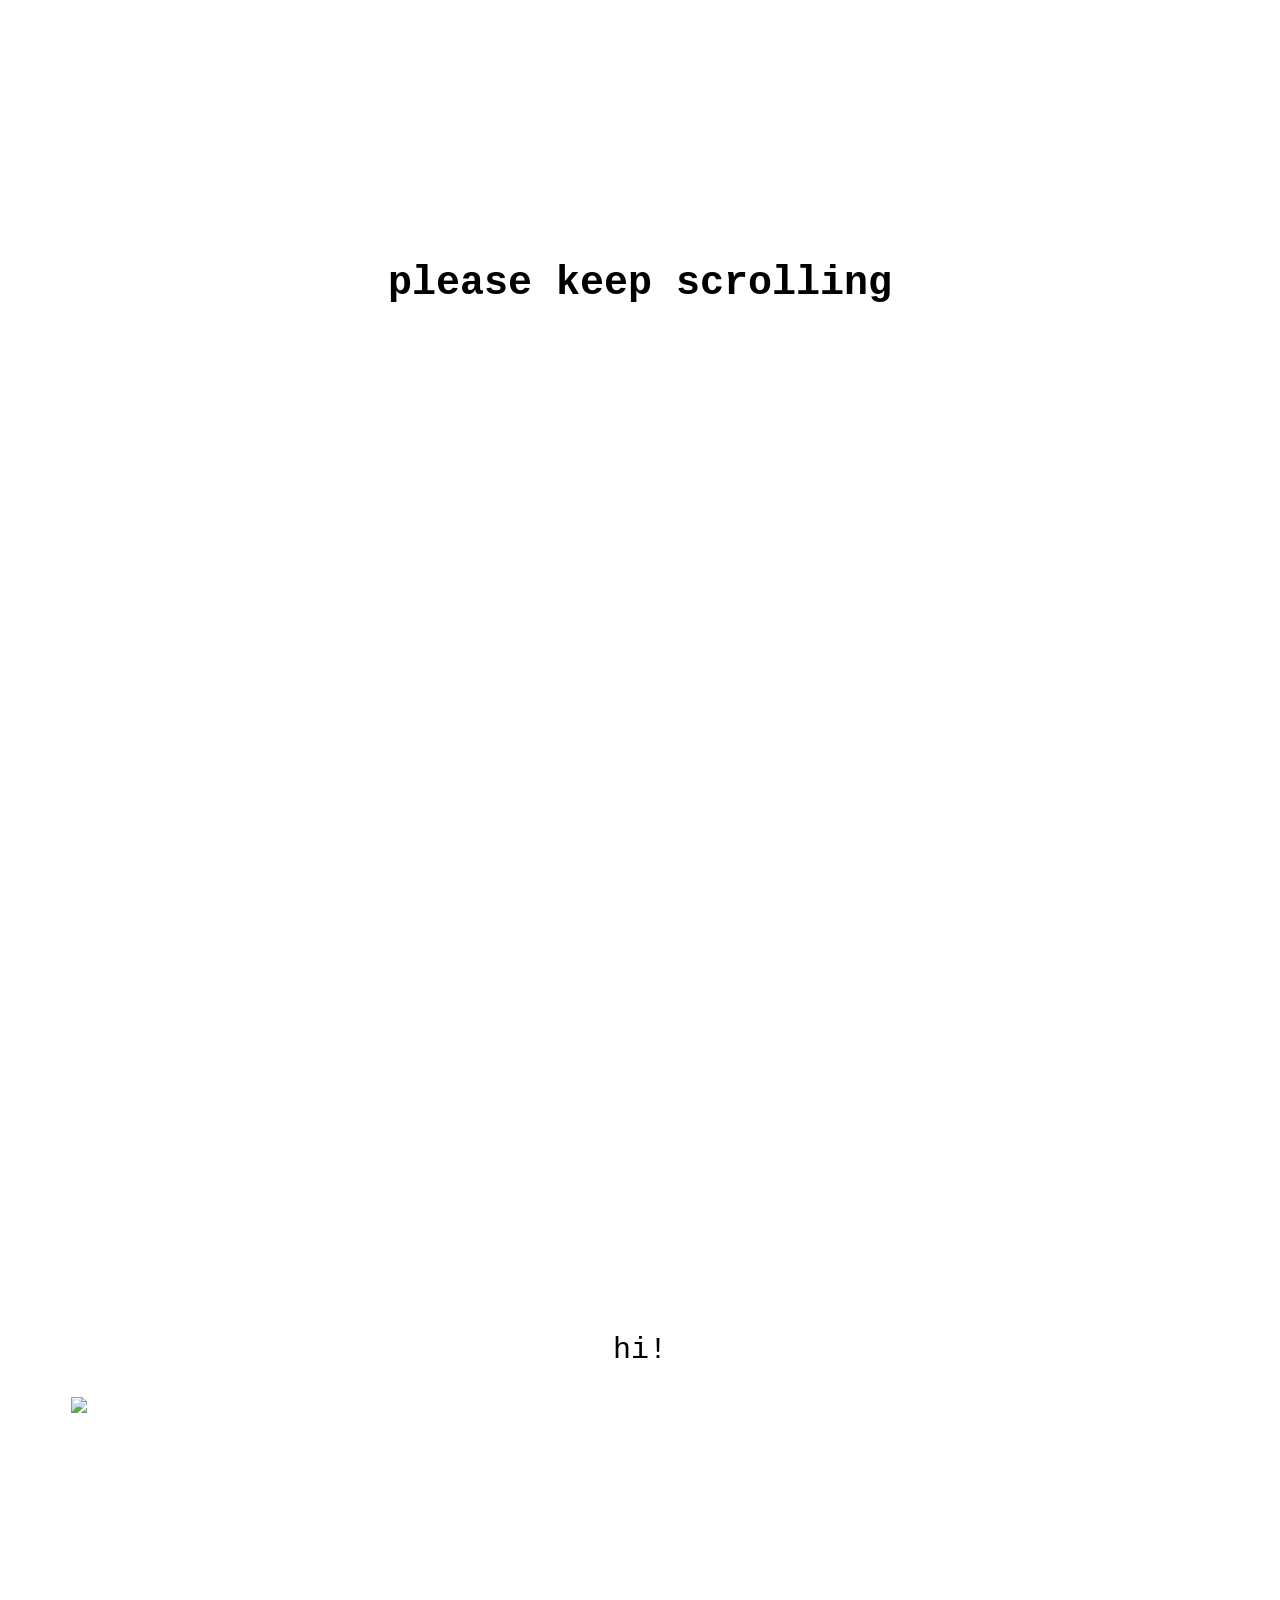
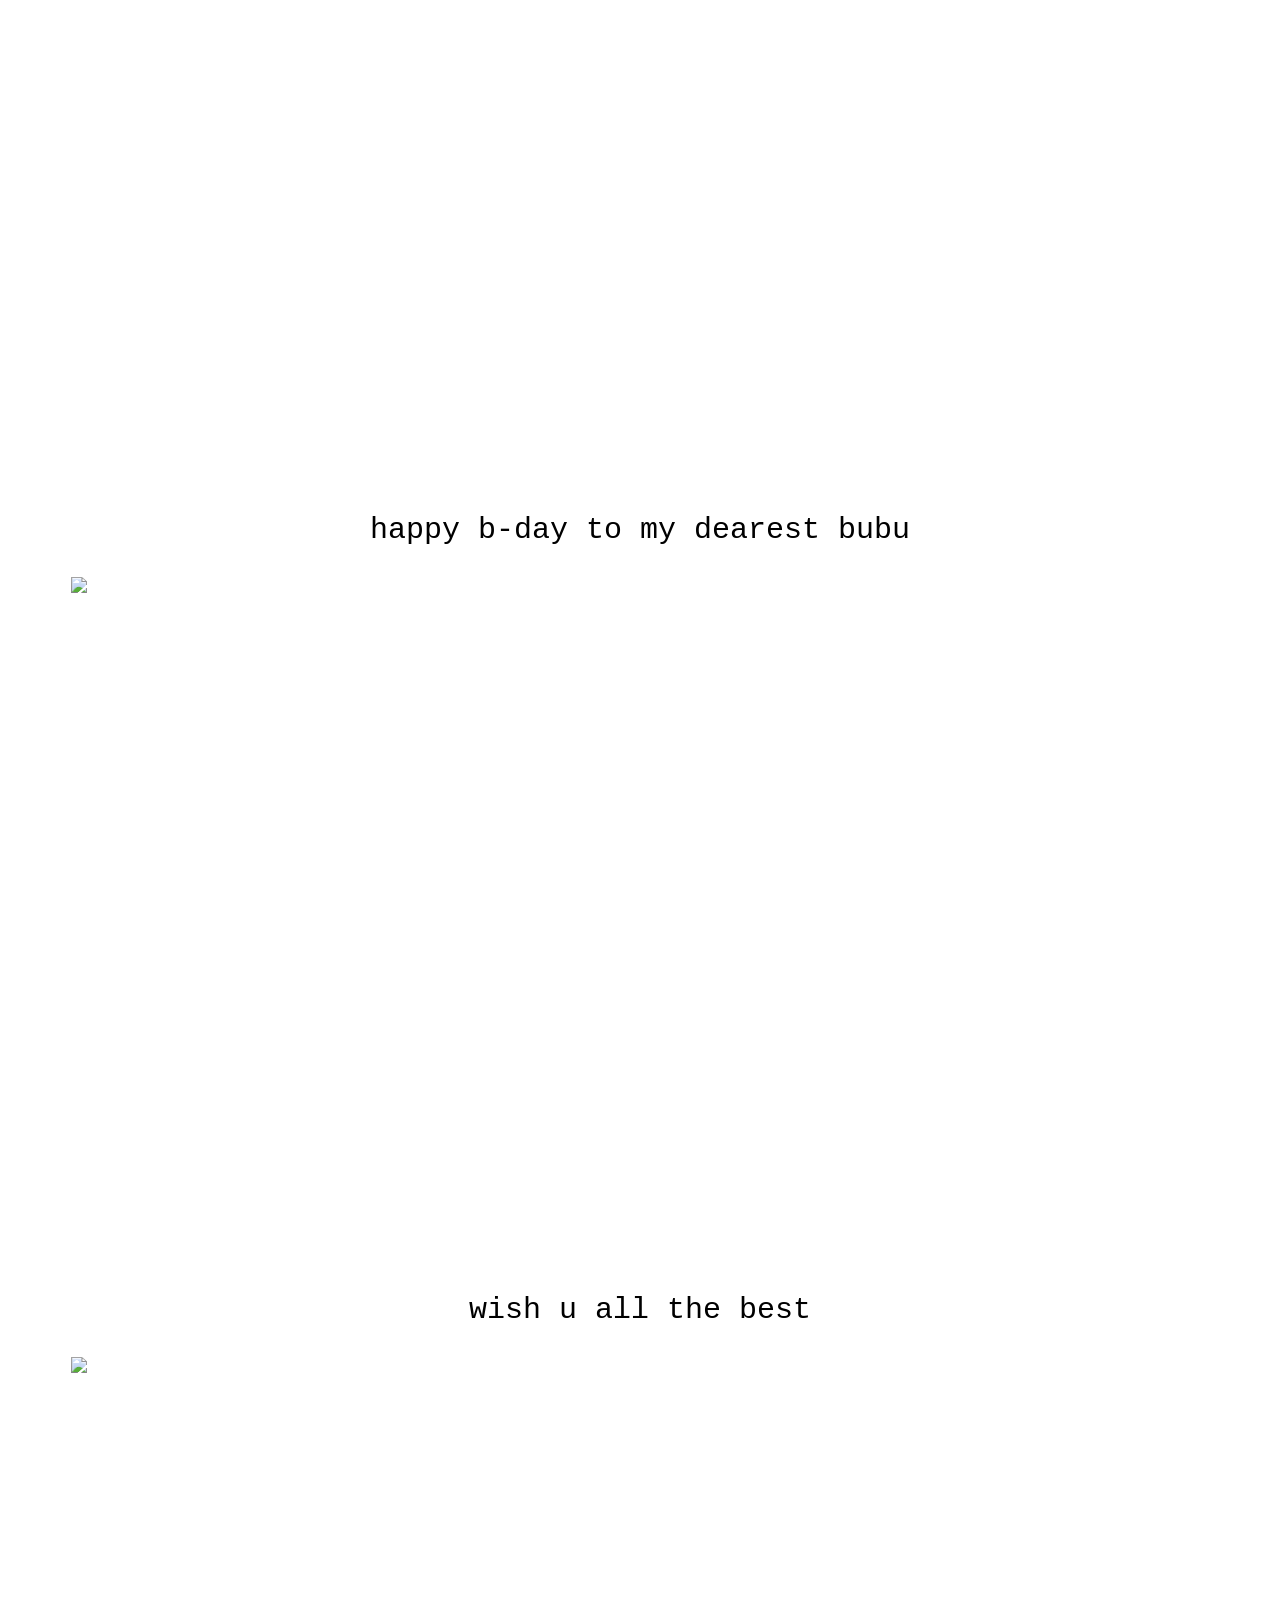
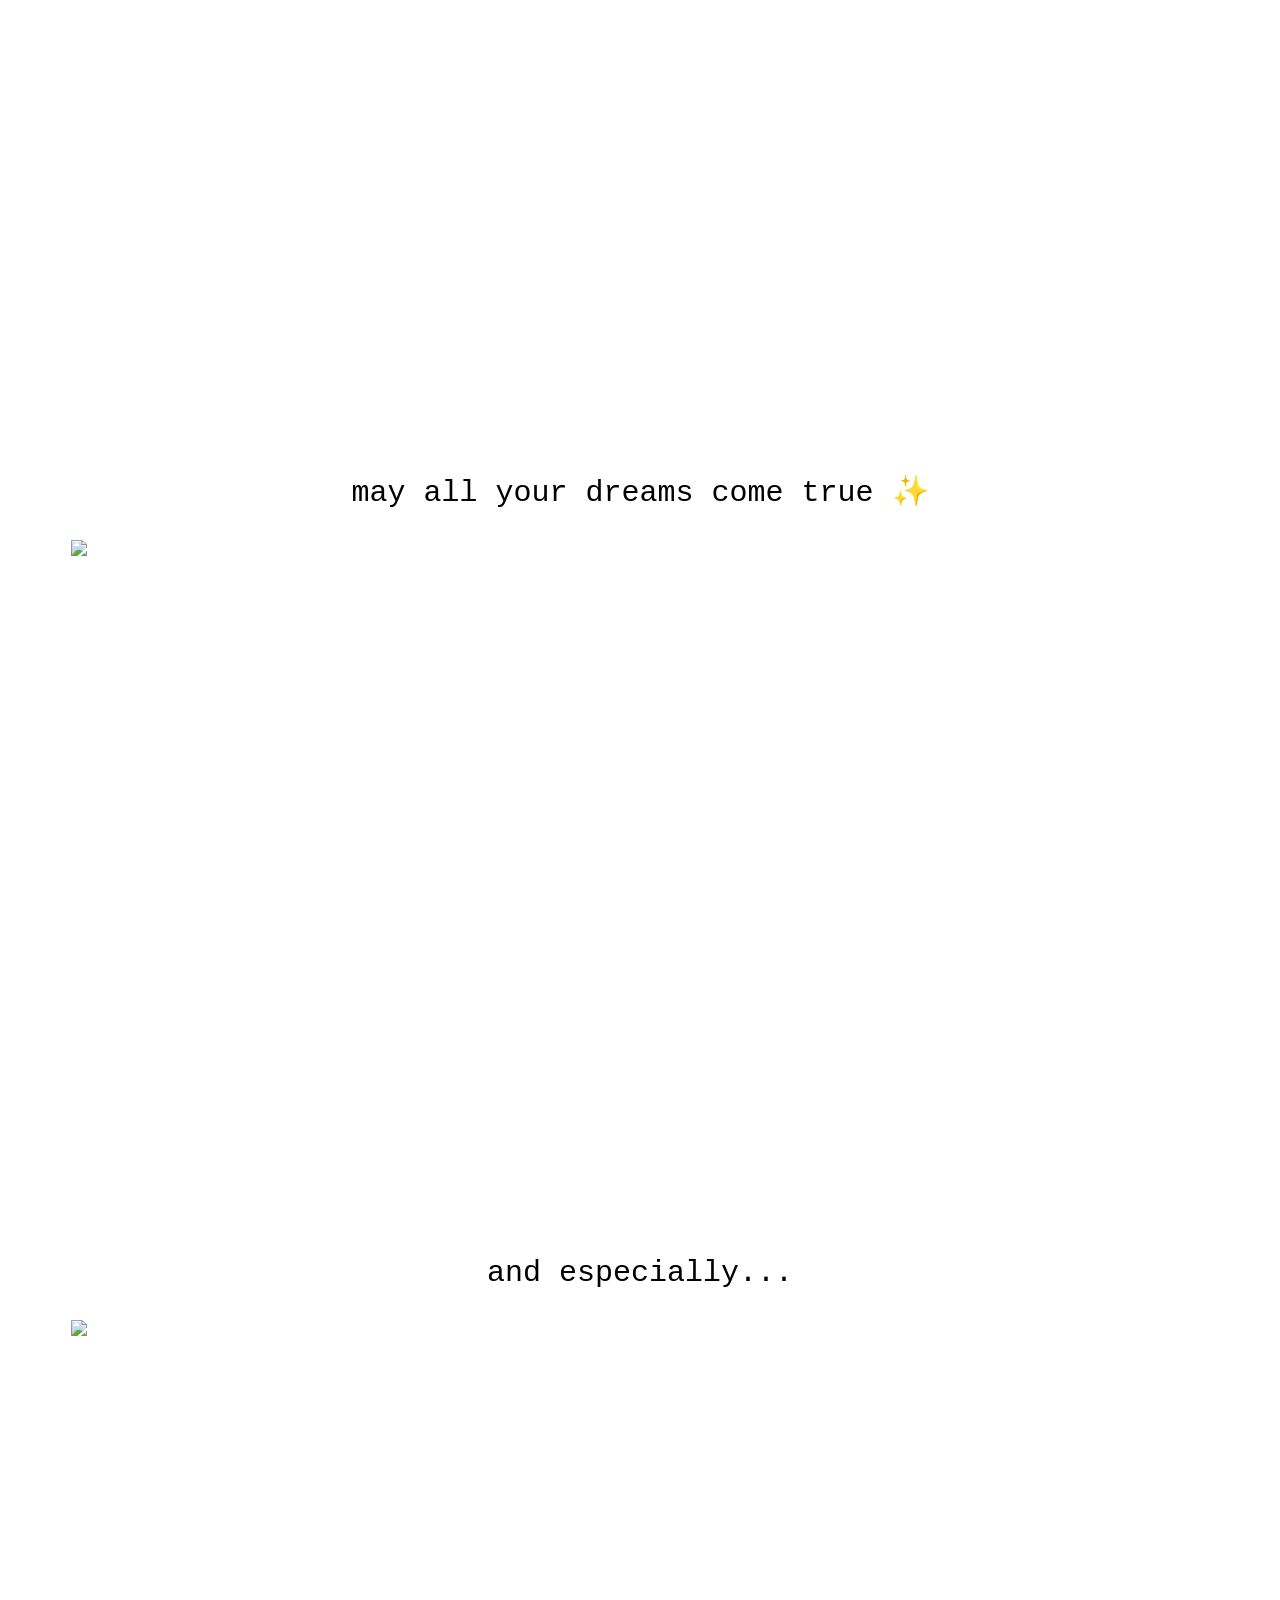
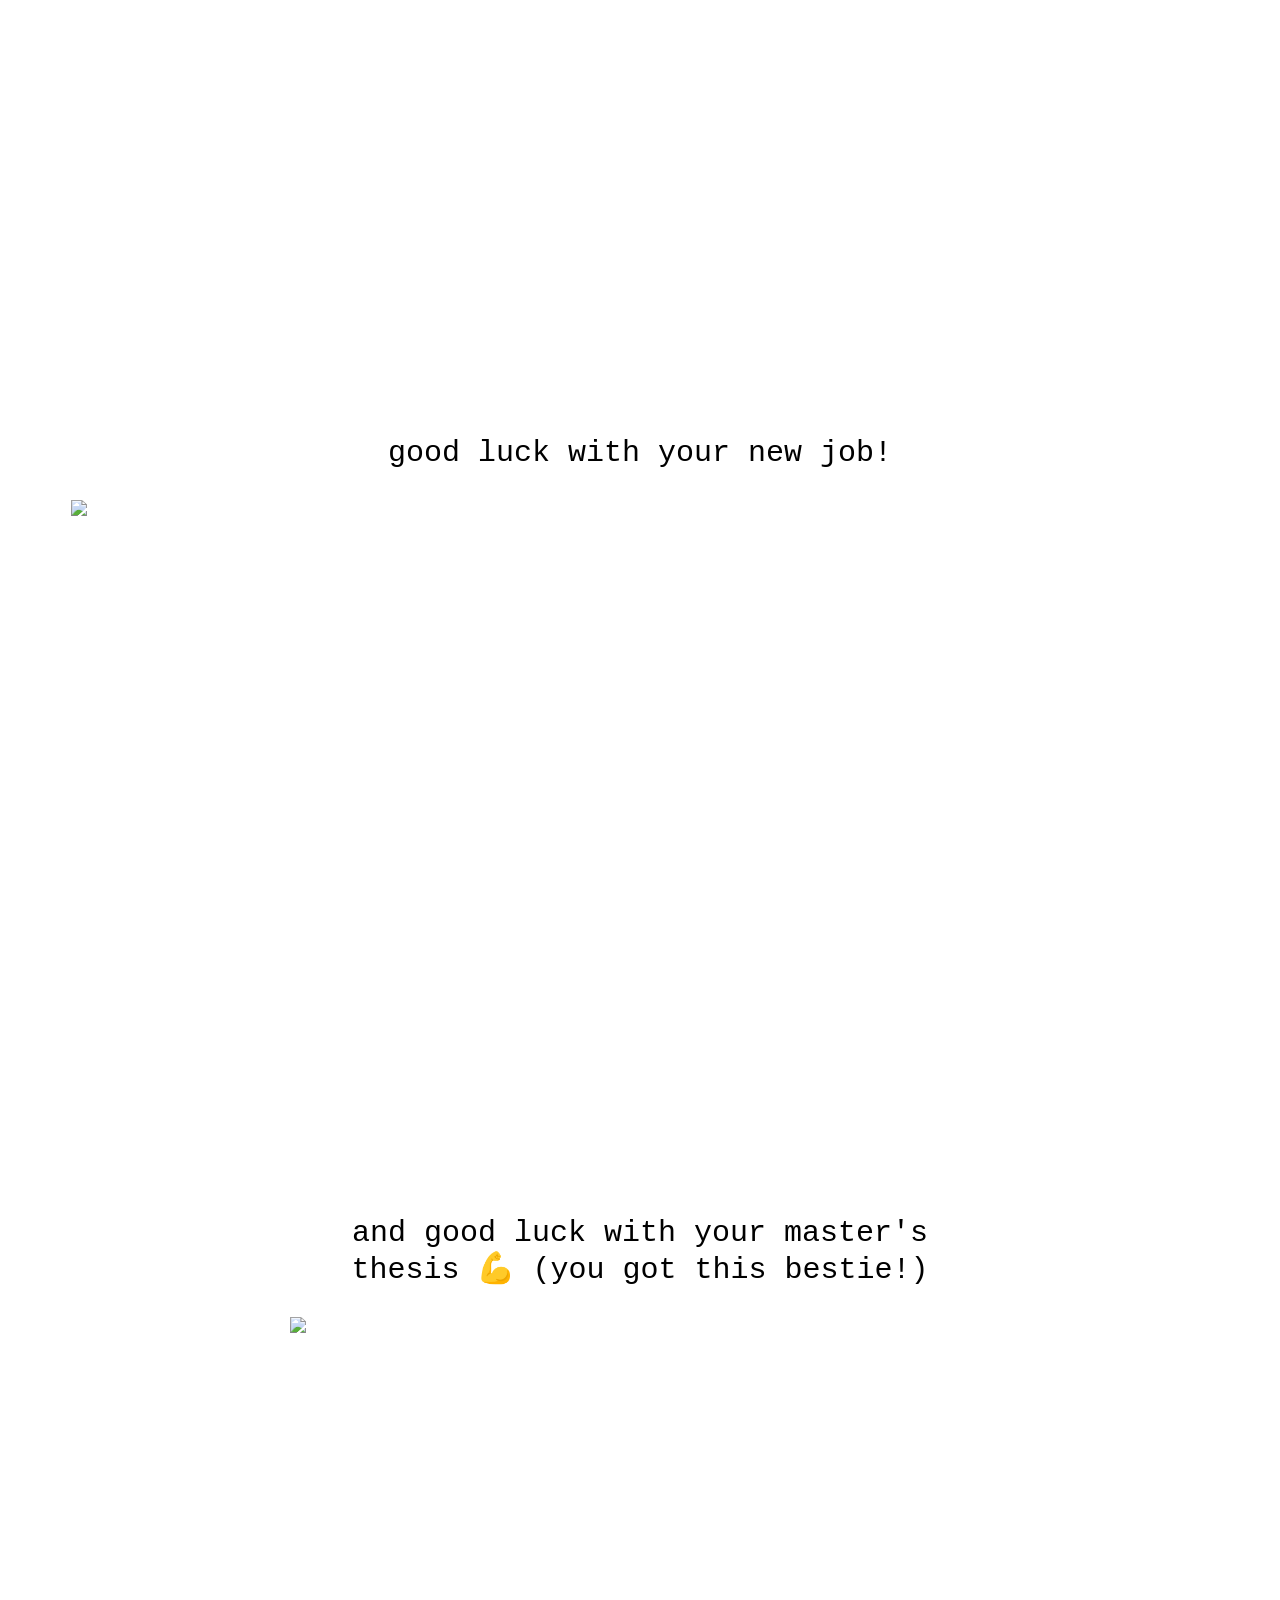
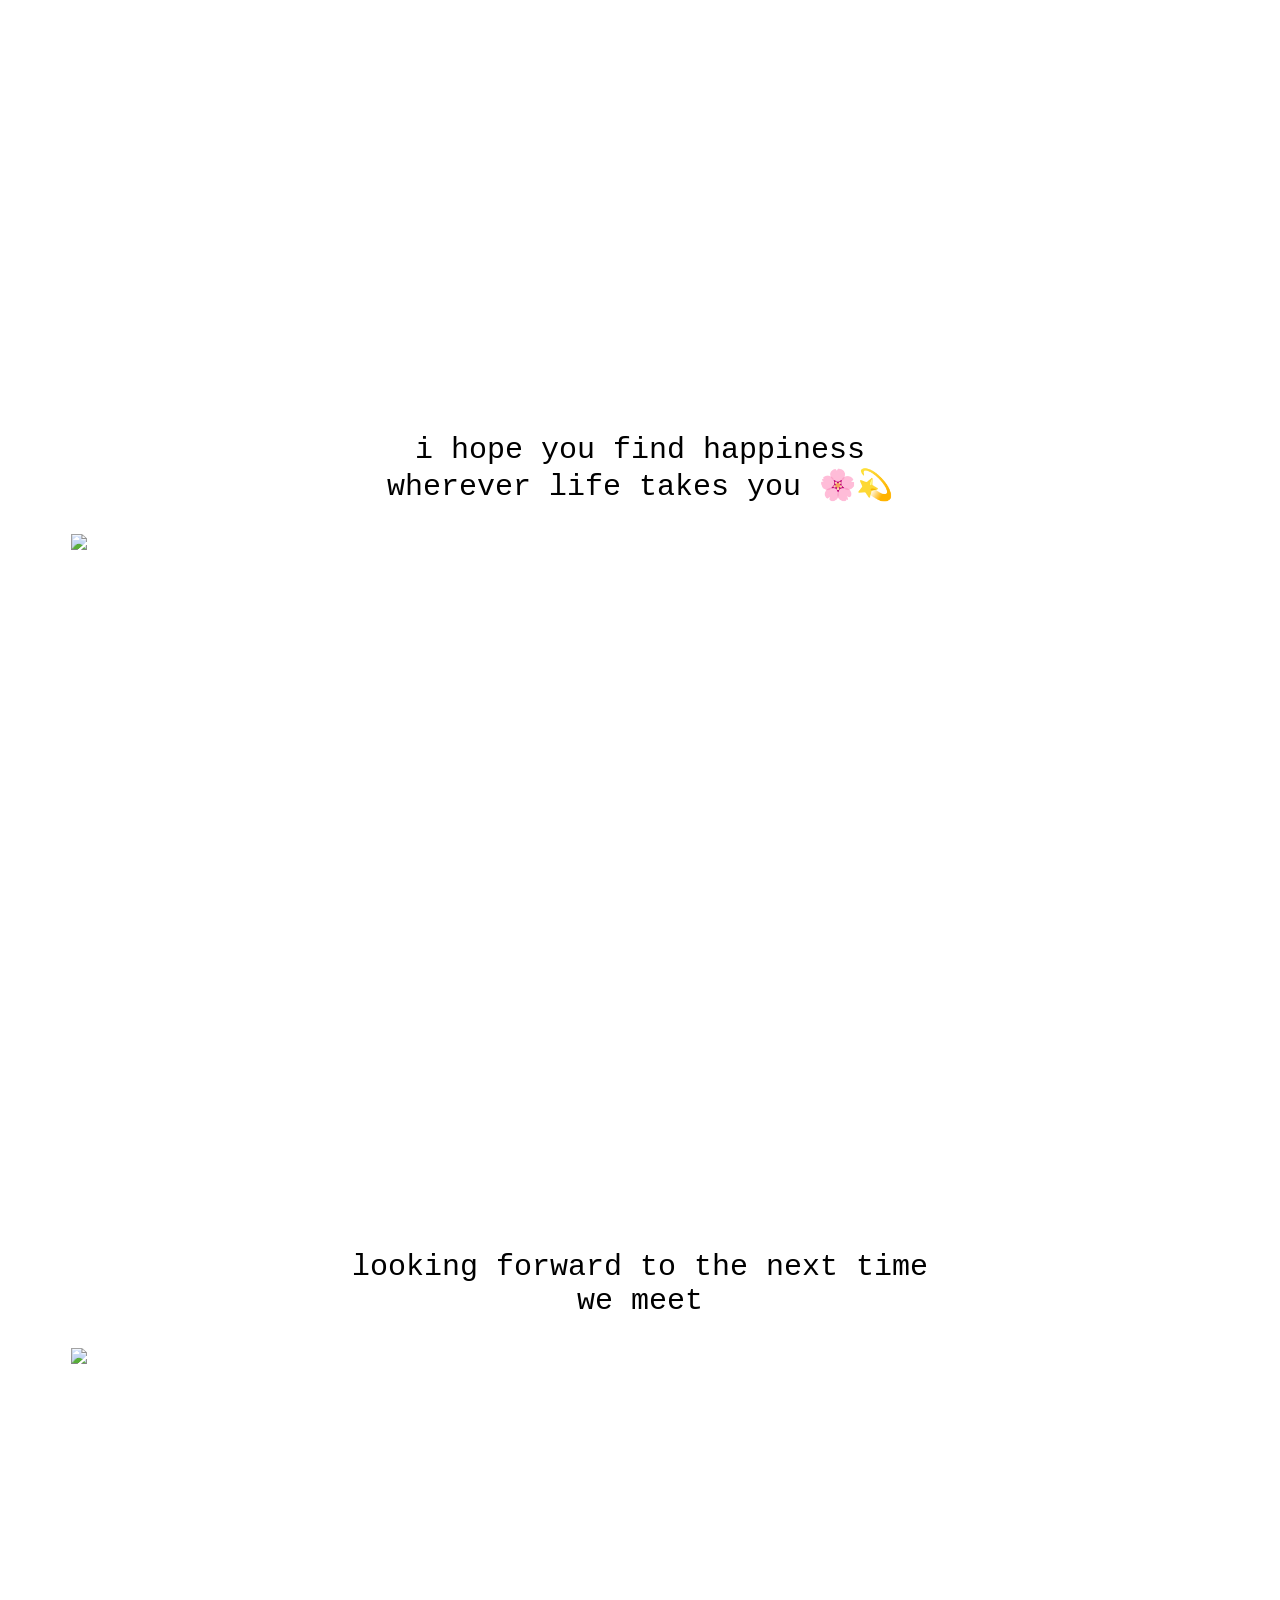
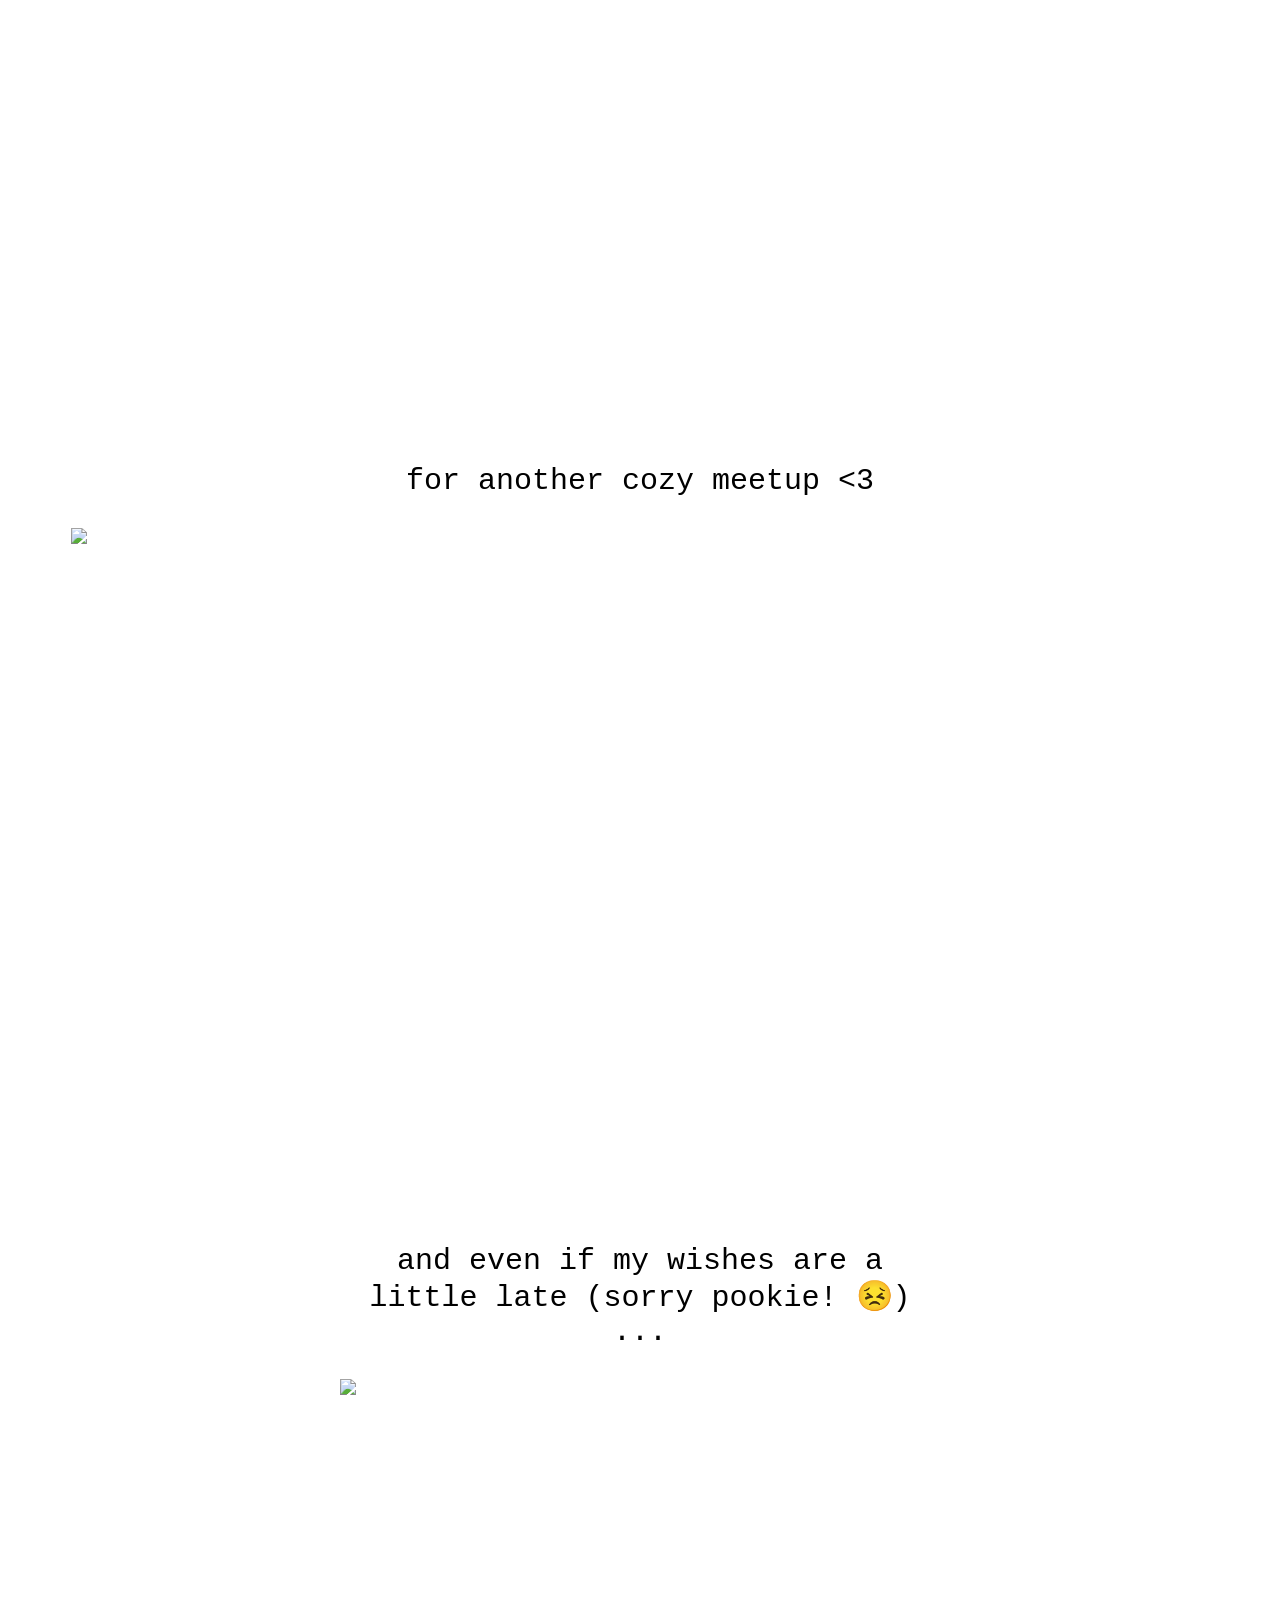
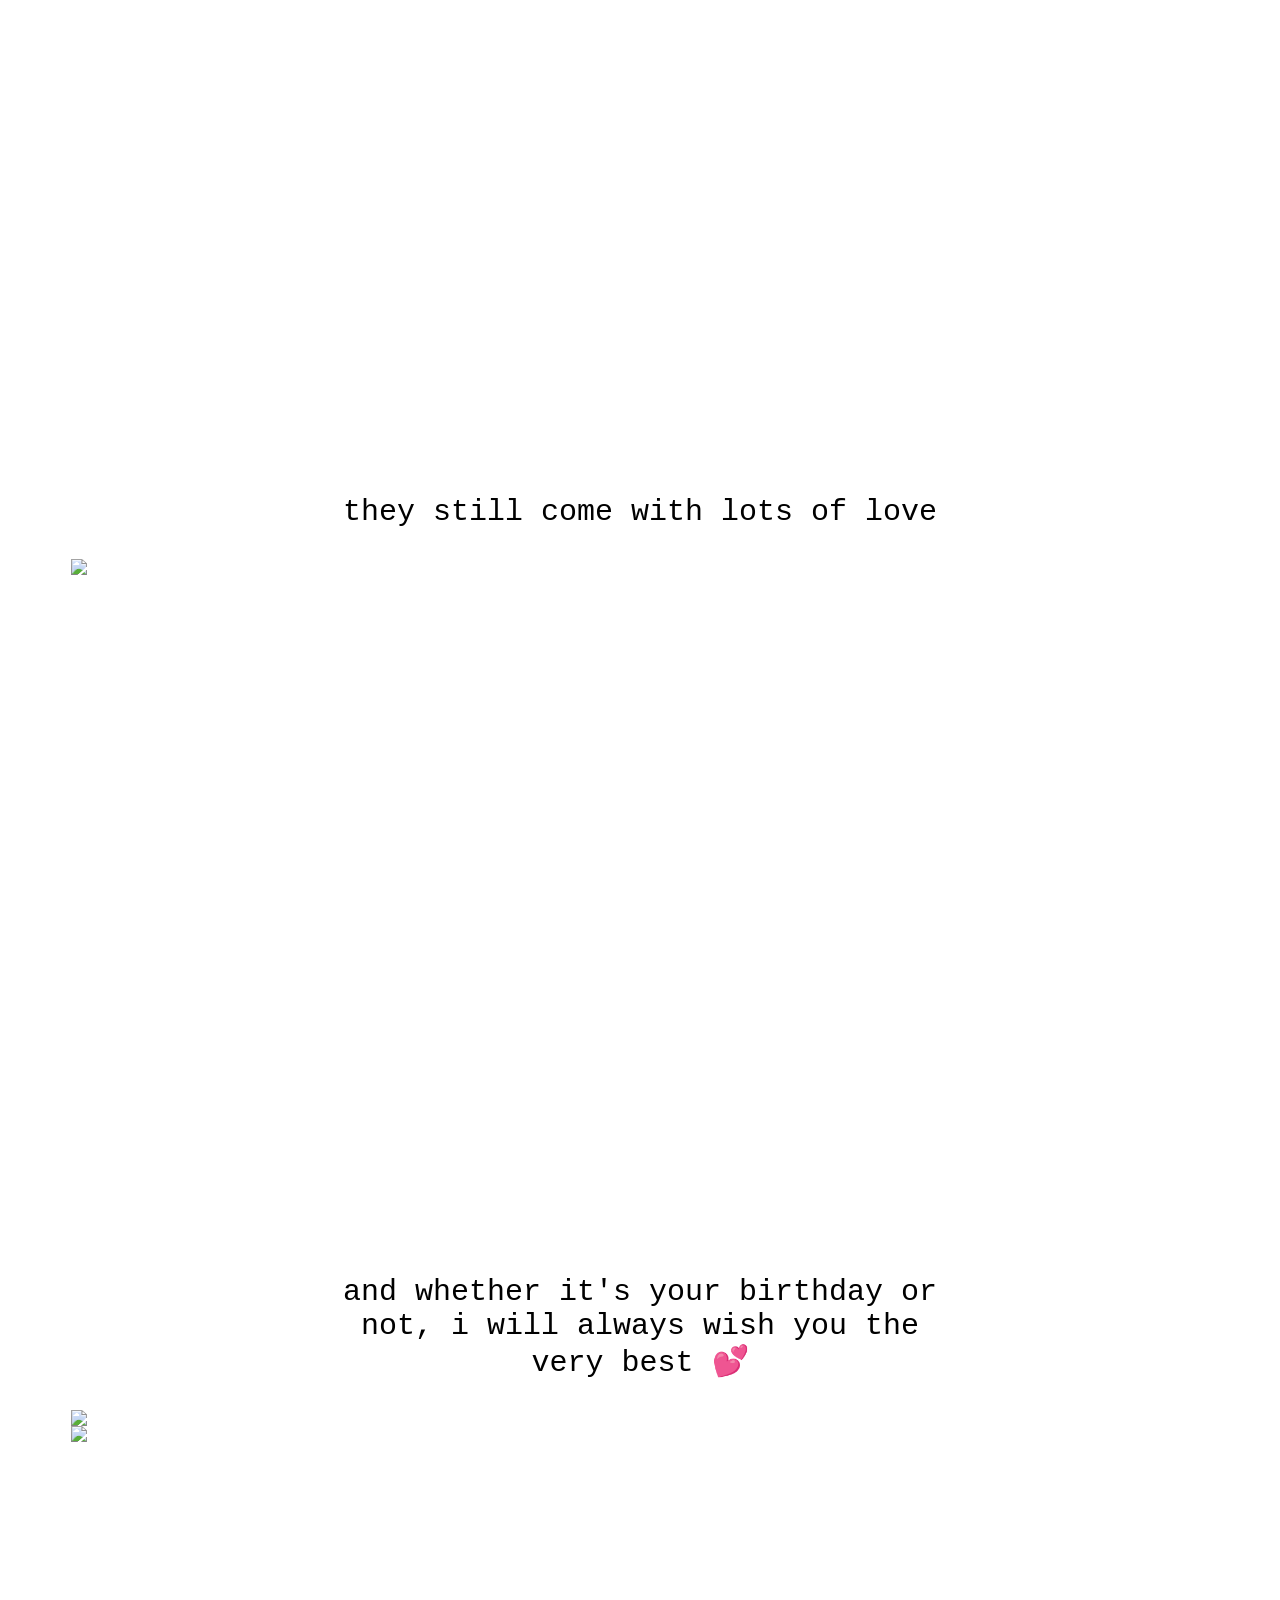
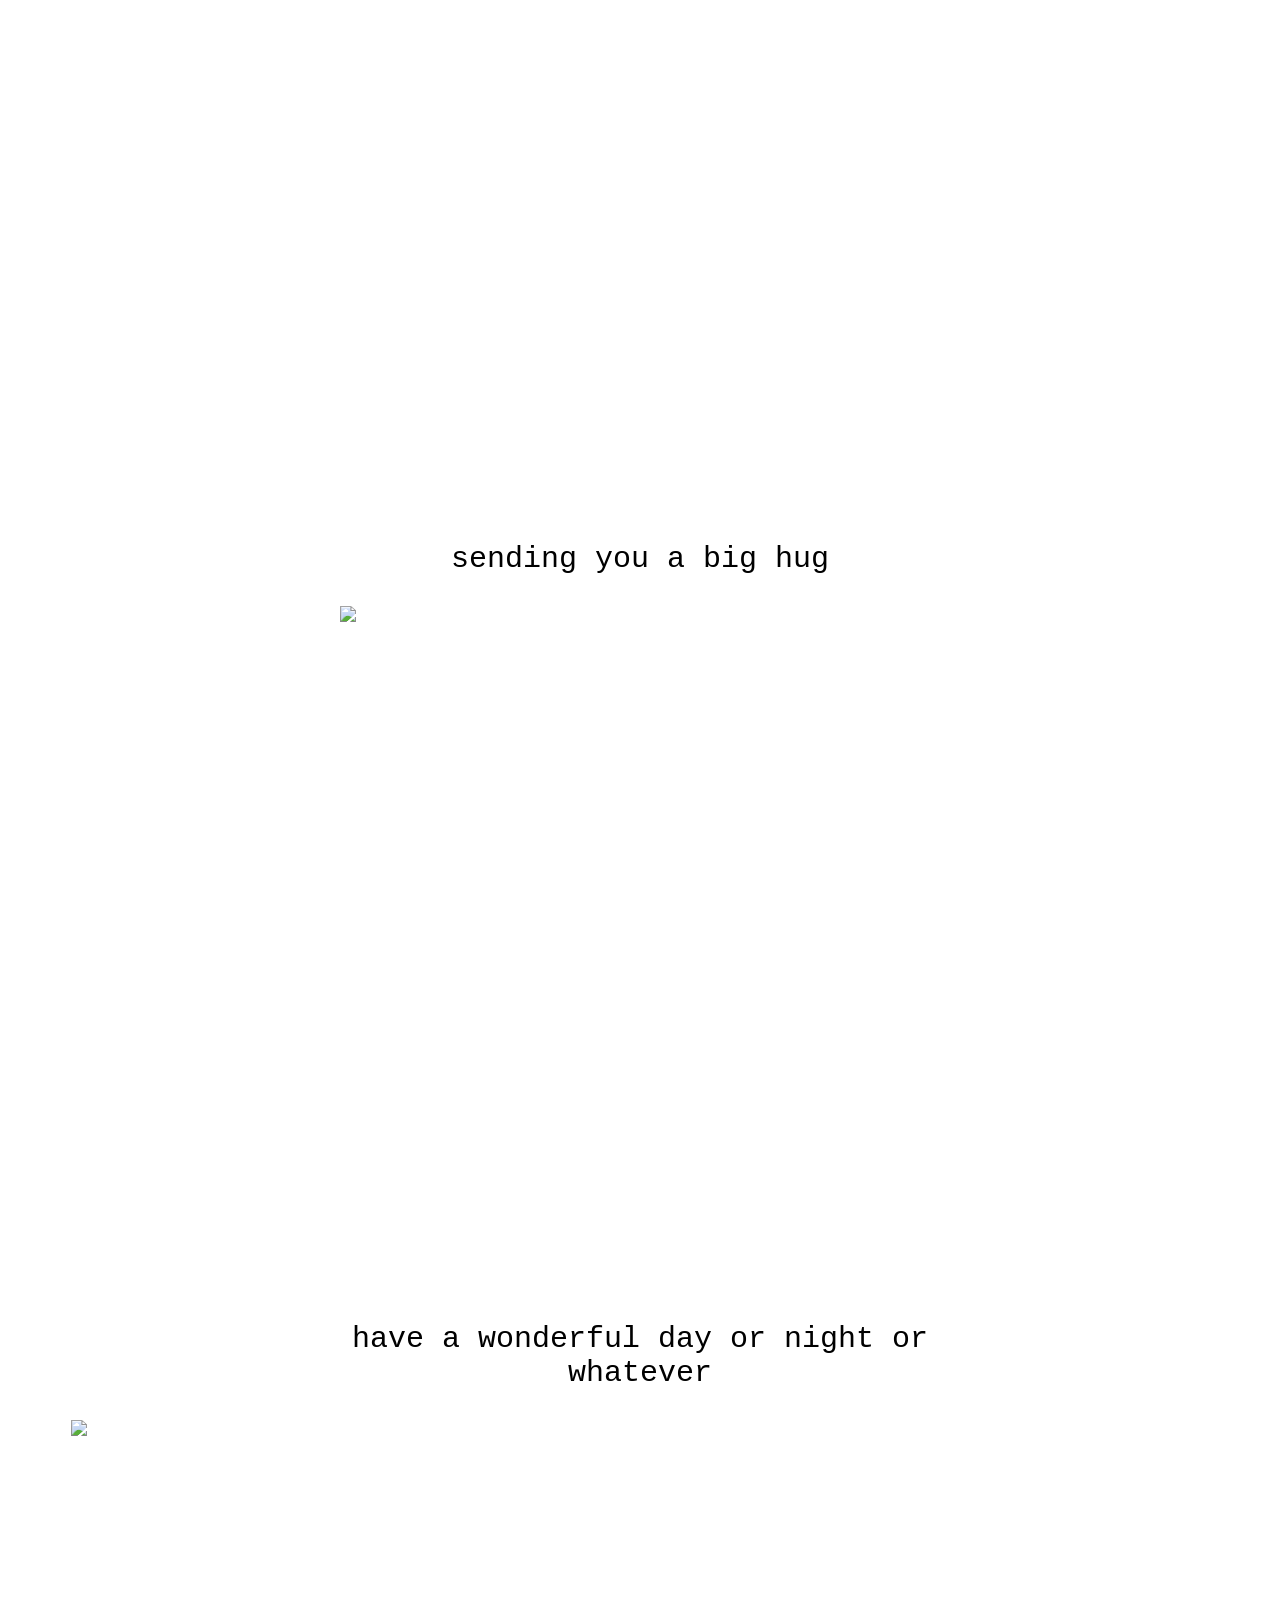
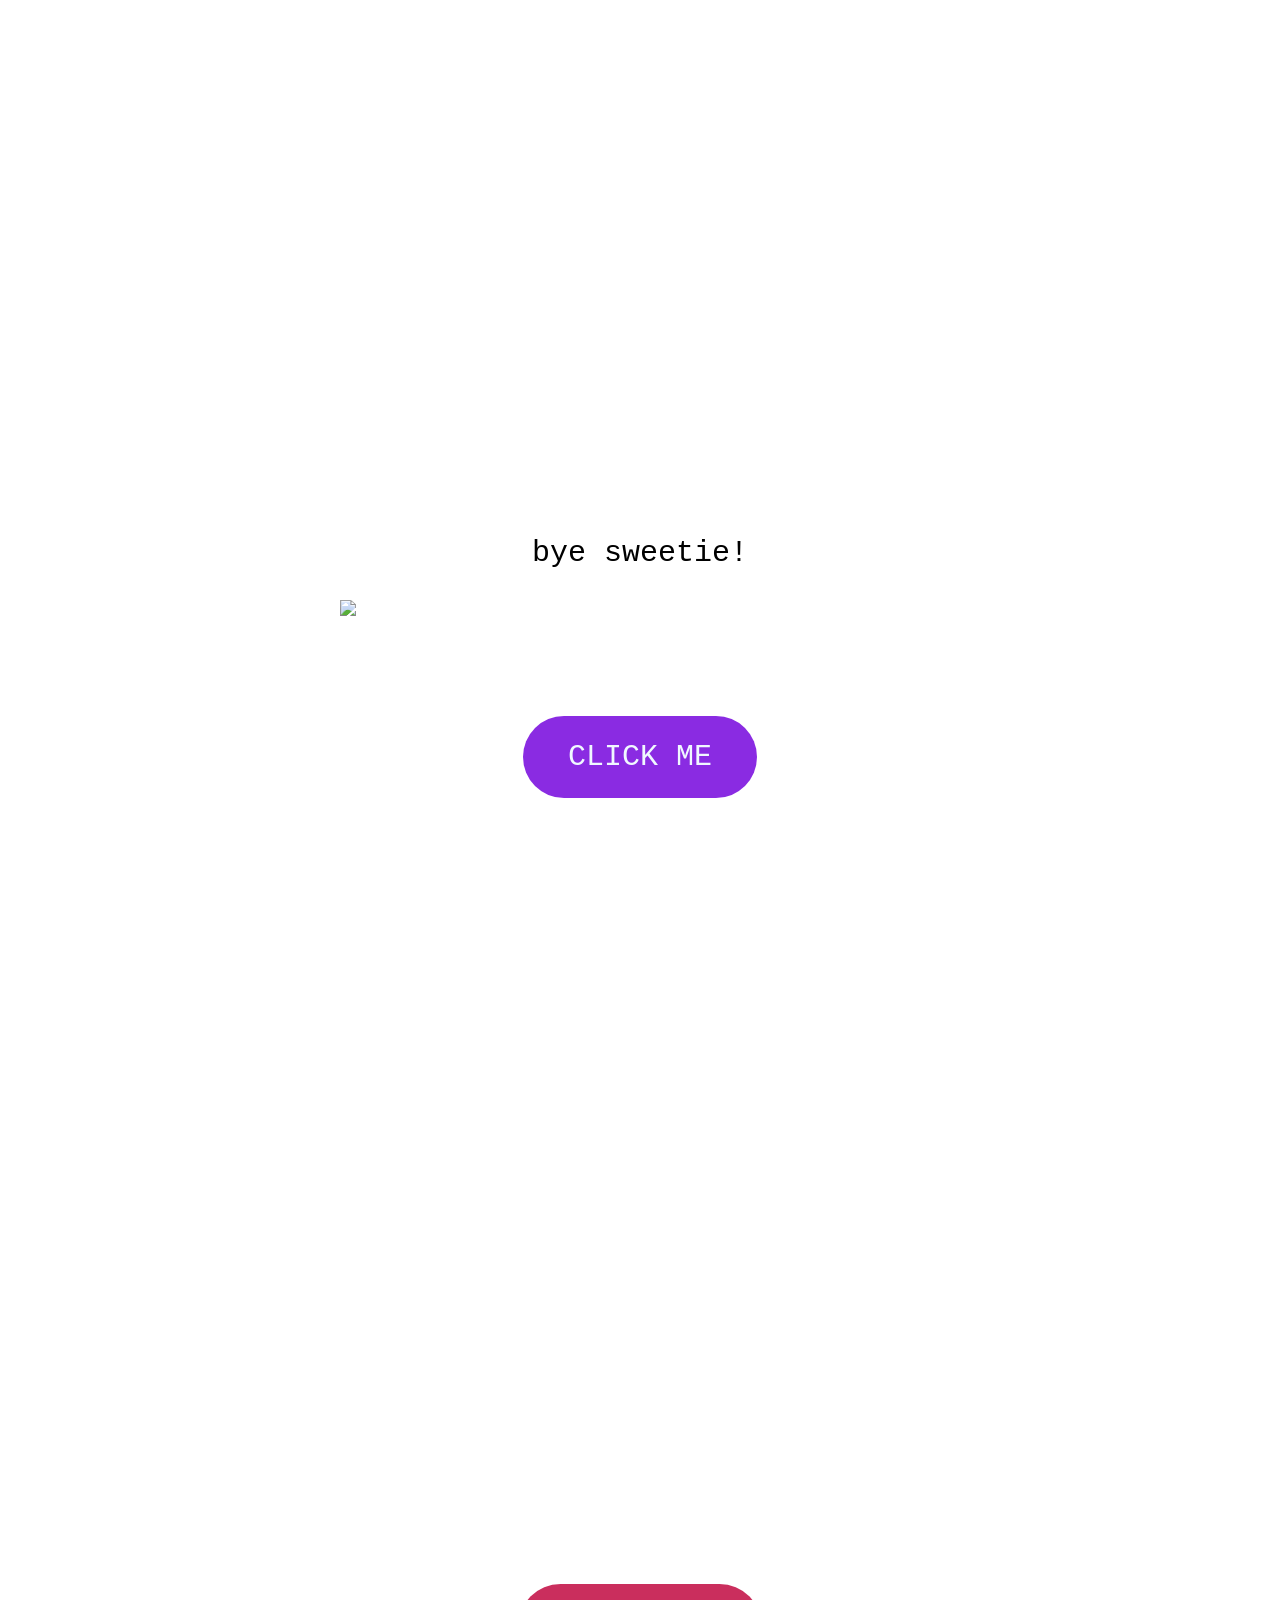
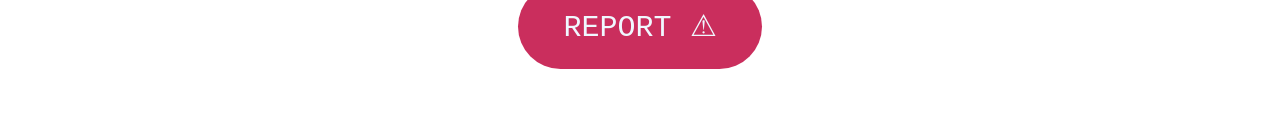
==== index.html @ 1f31d4cd "initial commit" ====
<!DOCTYPE html>
<html>
<head>
    <meta charset="utf-8">
    <meta lang="en">
    <title>Happy Birthday Bestie</title> 
    <link rel="icon" type="image/x-icon" href="images/cacke-icon.png">
    <link rel="stylesheet" href="style.css" /> 
    <script src="confetti.js"></script>
</head>
<body>
  <div class="balloon"></div>
<div class="content">
<h1>please keep scrolling</h1>
<div class="przerwa"></div>
<p>hi!</p>
<img src="images/hi.jpg">
<p>happy b-day to my dearest bubu</p>
<img src="images/happy.jpg">
<p>wish u all the best</p>
<img src="images/flowers2.jpg">
<p>may all your dreams come true ✨</p>
<img src="images/dearest.jpg">
<p>and especially...</p>
<img src="images/aaaaaaaaa.jpg">
<p>good luck with your new job!</p>
<img src="images/job.jpg">
<p>and good luck with your master's thesis 💪 (you got this bestie!) </p>
<img style="max-width: 700px; width: 100%" src="images/magister.png">
<p>i hope you find happiness wherever life takes you 🌸💫</p>
<img src="images/wherever.jpg">
<p>looking forward to the next time we meet</p>
<img src="images/picnic.jpg">
<p>for another cozy meetup <3</p>
<img src="images/cats.jpg">
<p>and even if my wishes are a little late (sorry pookie! 😣) ...</p>
<img style="max-width: 600px; width:90%;" src="images/apolocheese.jpg">
<p>they still come with lots of love </p>
<img src="images/love.jpg">
<p>and whether it's your birthday or not, i will always wish you the very best 💕</p>
<img src="images/cake.jpg">
<img src="images/birthday2.jpg">
<p>sending you a big hug </p>
<img style="max-width: 600px; width:90%;" src="images/hug.jpg">
<p>have a wonderful day or night or whatever</p>
<img src="images/birthday.jpg">
<p>bye sweetie!</p>
<img style="max-width: 600px; width:90%;" src="images/bye.jpg">
<button onclick="startAndStopConfetti();" class="btn btn-danger">Click me</button>
<div class="przerwa"></div>
<br><br>
<div class="przerwa"></div>
<button class="report-btn" onclick="toReportPage()">report ⚠ </button>
</div>
<script src="confetti.js"></script>
<script>
    function startAndStopConfetti() {
      startConfetti(); 
  
      
      setTimeout(function() {
        stopConfetti();
      }, 3000);
    }

    function  toReportPage(){
        window.location.href = 'report.html';
    }

    const balloon = document.querySelector(".balloon");

window.addEventListener("scroll", () => {

  const scrollTop = window.scrollY;
  const docHeight = document.body.scrollHeight - window.innerHeight;

  const scrollPercent = scrollTop / docHeight;

  const maxMove = window.innerHeight - 80;

  balloon.style.top = scrollPercent * maxMove + "px";

});
  </script>

</body>
</html>
---- style.css ----
html, body {
  overflow-x: hidden;

}


.balloon{
  position: fixed;
  right: 0px;
  width: 90px;
  height: 90px;

  background: url("images/balloon.png") no-repeat center;
  background-size: contain;
  transition: top 1s ease-out;
  animation: floatMove 4s ease-in-out infinite;
}

@keyframes floatMove{
  0%{
    transform: translate(0px,0px);
  }

  50%{
    transform: translate(0px,15px);
  }

  100%{
    transform: translate(0px,0px);
  }
}
  



@font-face {
    font-family: 'Roboto Mono';
    src: url('static/RobotoMono-Regular.ttf') format('truetype'); /* ścieżka do pliku TTF */
    font-weight: normal;
    font-style: normal;
    }

h1{
    text-align: center;
    margin-top: 20%;
    font-family: 'Roboto Mono', monospace;
    font-size: 40px;

}
p{
    margin-top: 700px;
    text-align: center;
    font-family: 'Roboto';
    font-family: 'Roboto Mono', monospace;
    font-size: 30px;
    margin-left:auto;
    margin-right:auto;
    max-width: 600px;
}
img{
    display: block;
    margin-left: auto;
    margin-right: auto;
    max-width: 500px; 
    width:auto;
}

.grey{
    color: grey;
    margin-top: 10px;
    font-size: 15px;
}

#cowboy,#bich{
    width: 400px;
}

.przerwa{
    height: 300px;
}

button{
    font-family: 'Roboto Mono', monospace;
    font-size: 30px;
    text-transform: uppercase;
    margin-top:100px;
    display: block;
    margin-left: auto;
    margin-right: auto;
    margin-bottom: 50px;
    border-radius: 44px;
    padding:24px 45px;
    color: aliceblue;
    border: none;
    background-color:blueviolet;
    transition: transform 0.3s ease-out;
    
    
}

button:hover{
    background-color:rgb(160, 81, 234); 
    transform: scale(1.1);
    
    cursor: pointer;
}
.report-btn{
    background-color: rgb(202, 46, 93)
}


.report-btn:hover{
background-color: rgb(231, 79, 124)
}

img{
max-width: 90%;
}


@media only screen and  (max-width: 1023px) { 
    p{font-size: 40px;}
    h1{
        font-size: 60px;
        margin-top: 80%;
        margin-bottom: 50%;
    }


button{
    font-size: 30px;
    border-radius: 40px;
    padding:20px 35px;
}

}
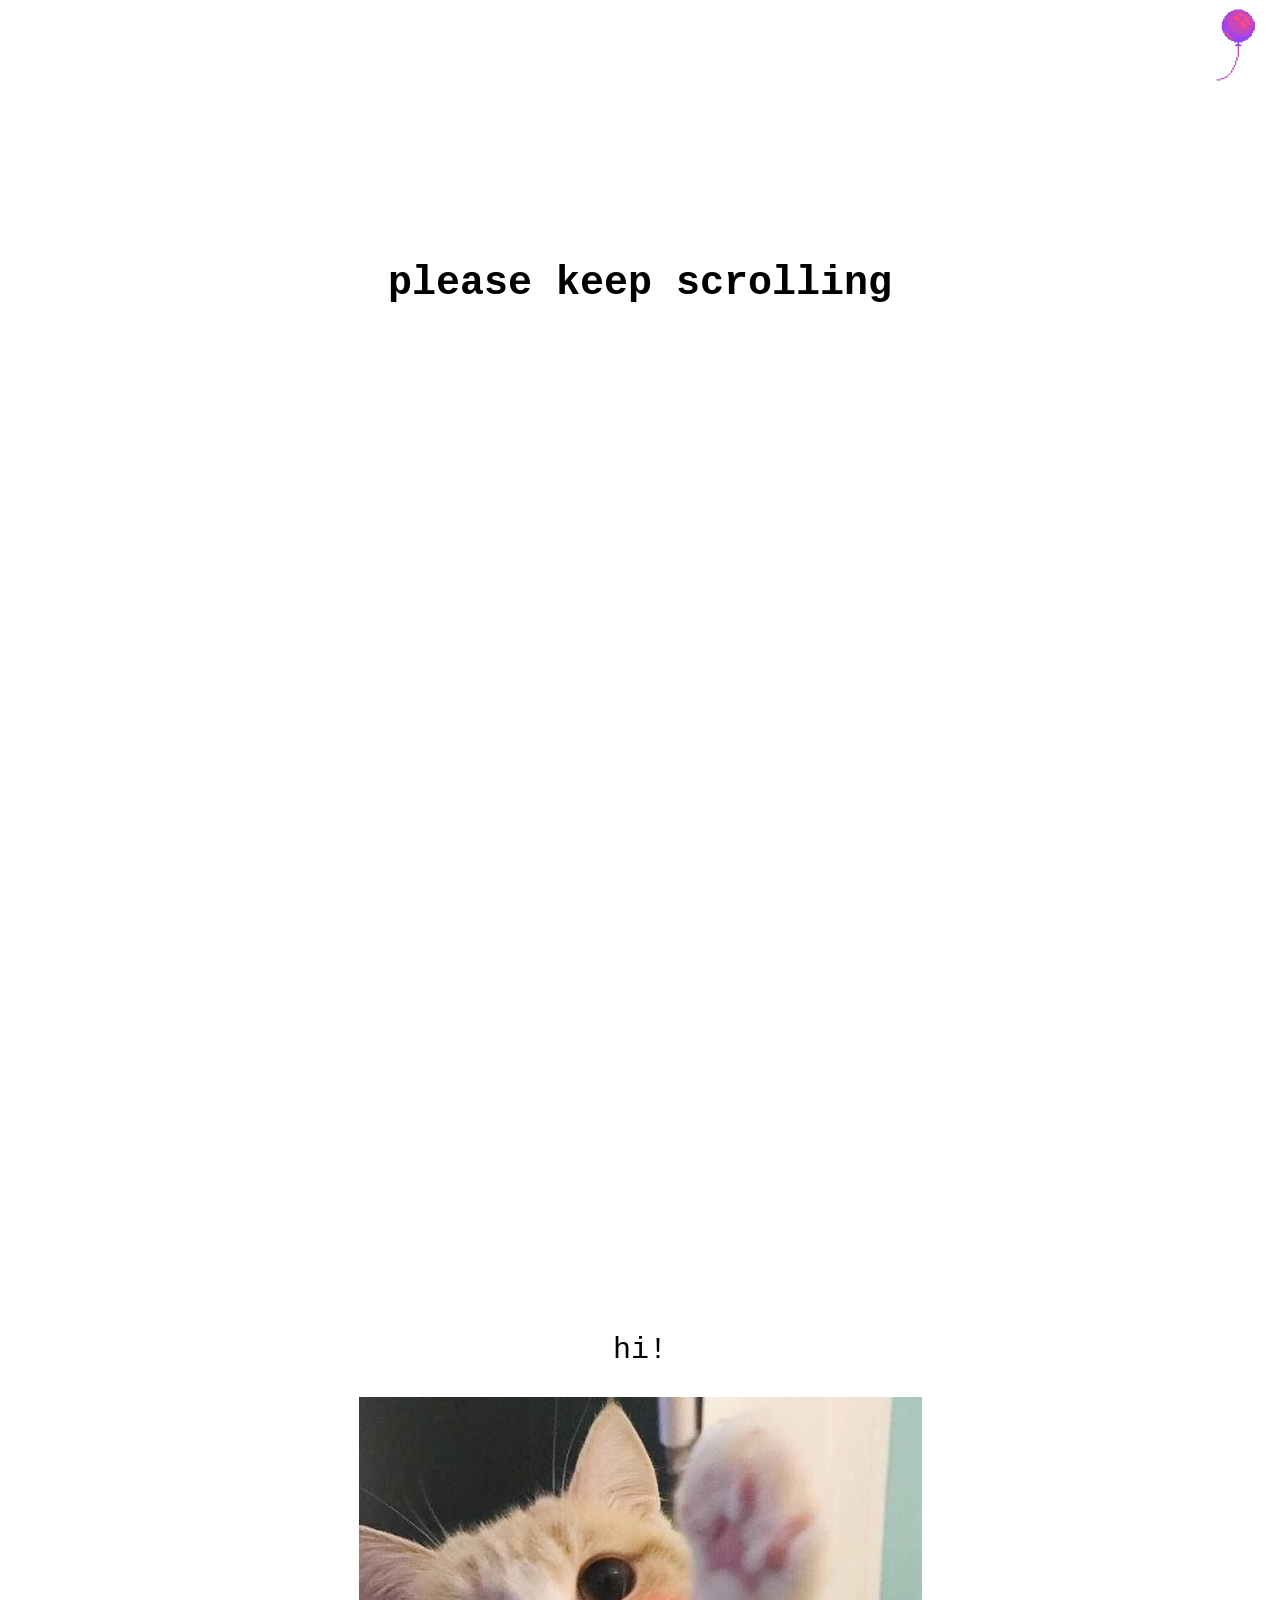
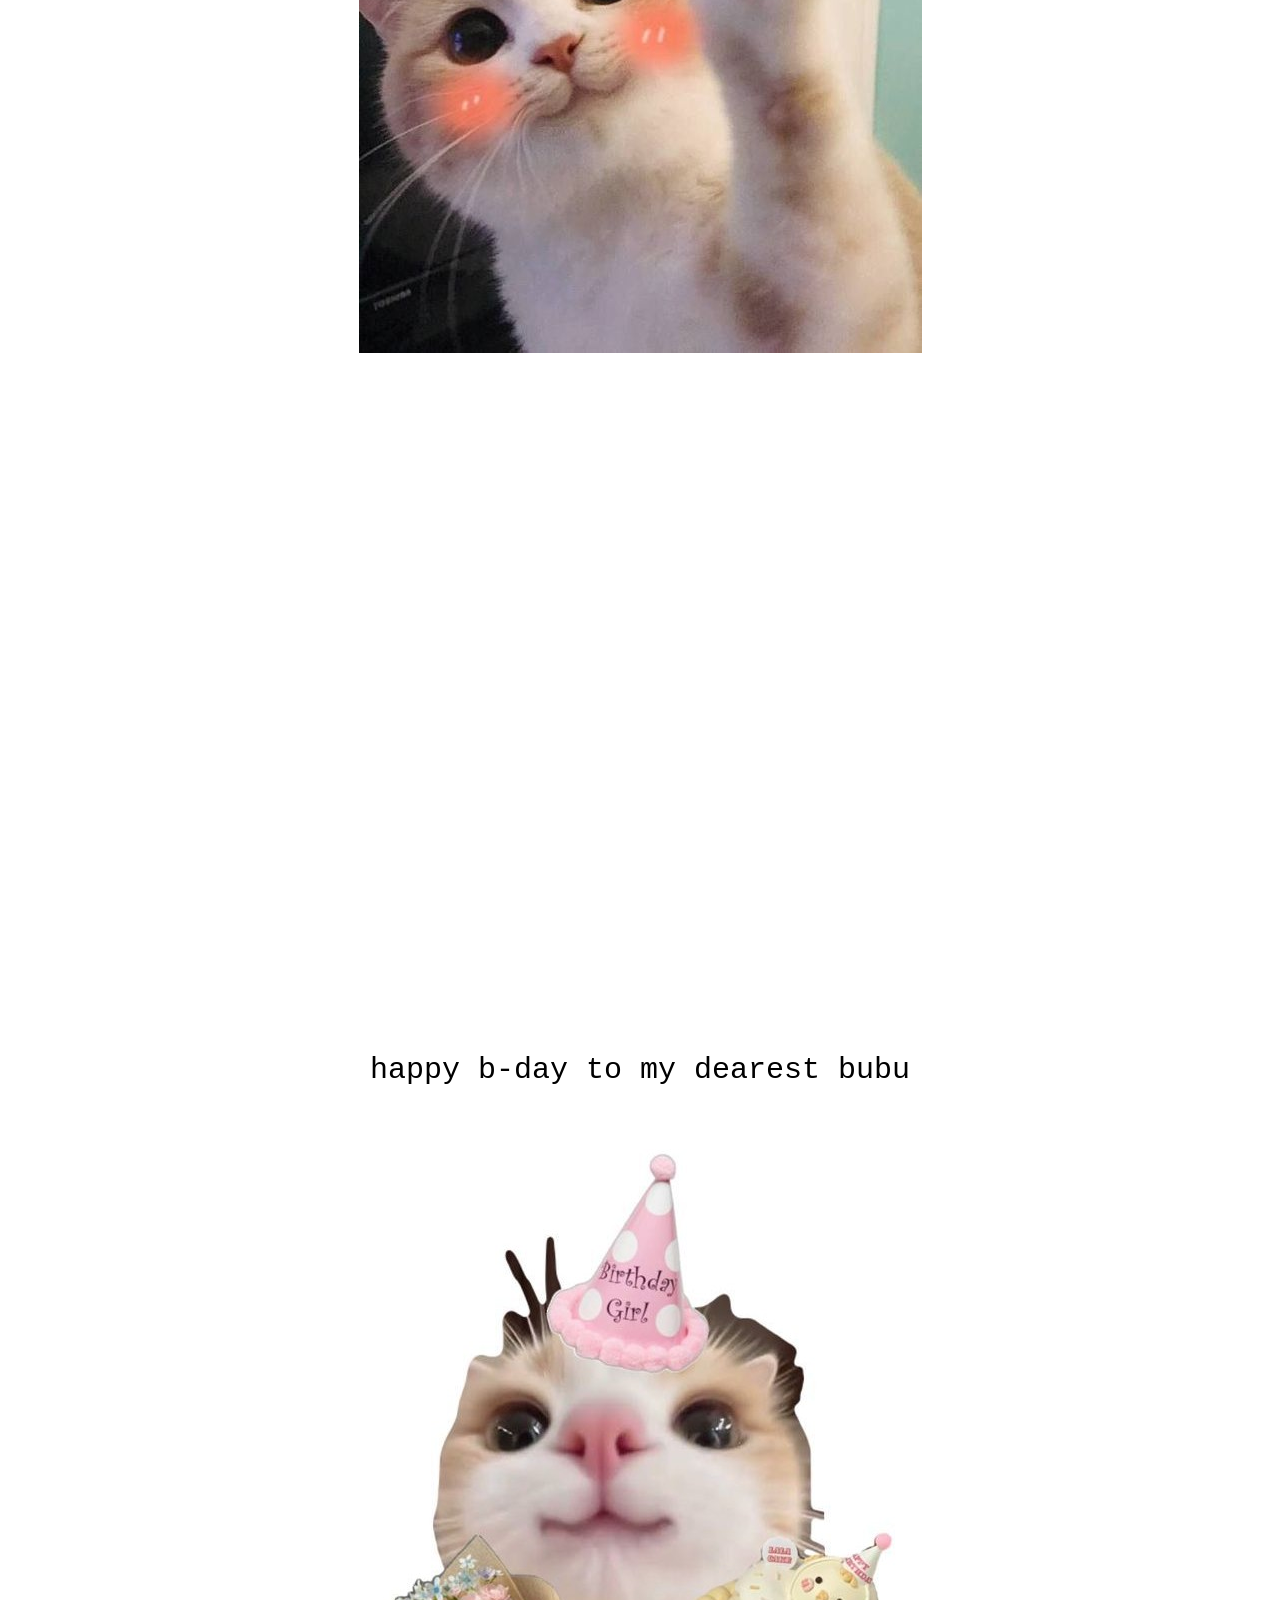
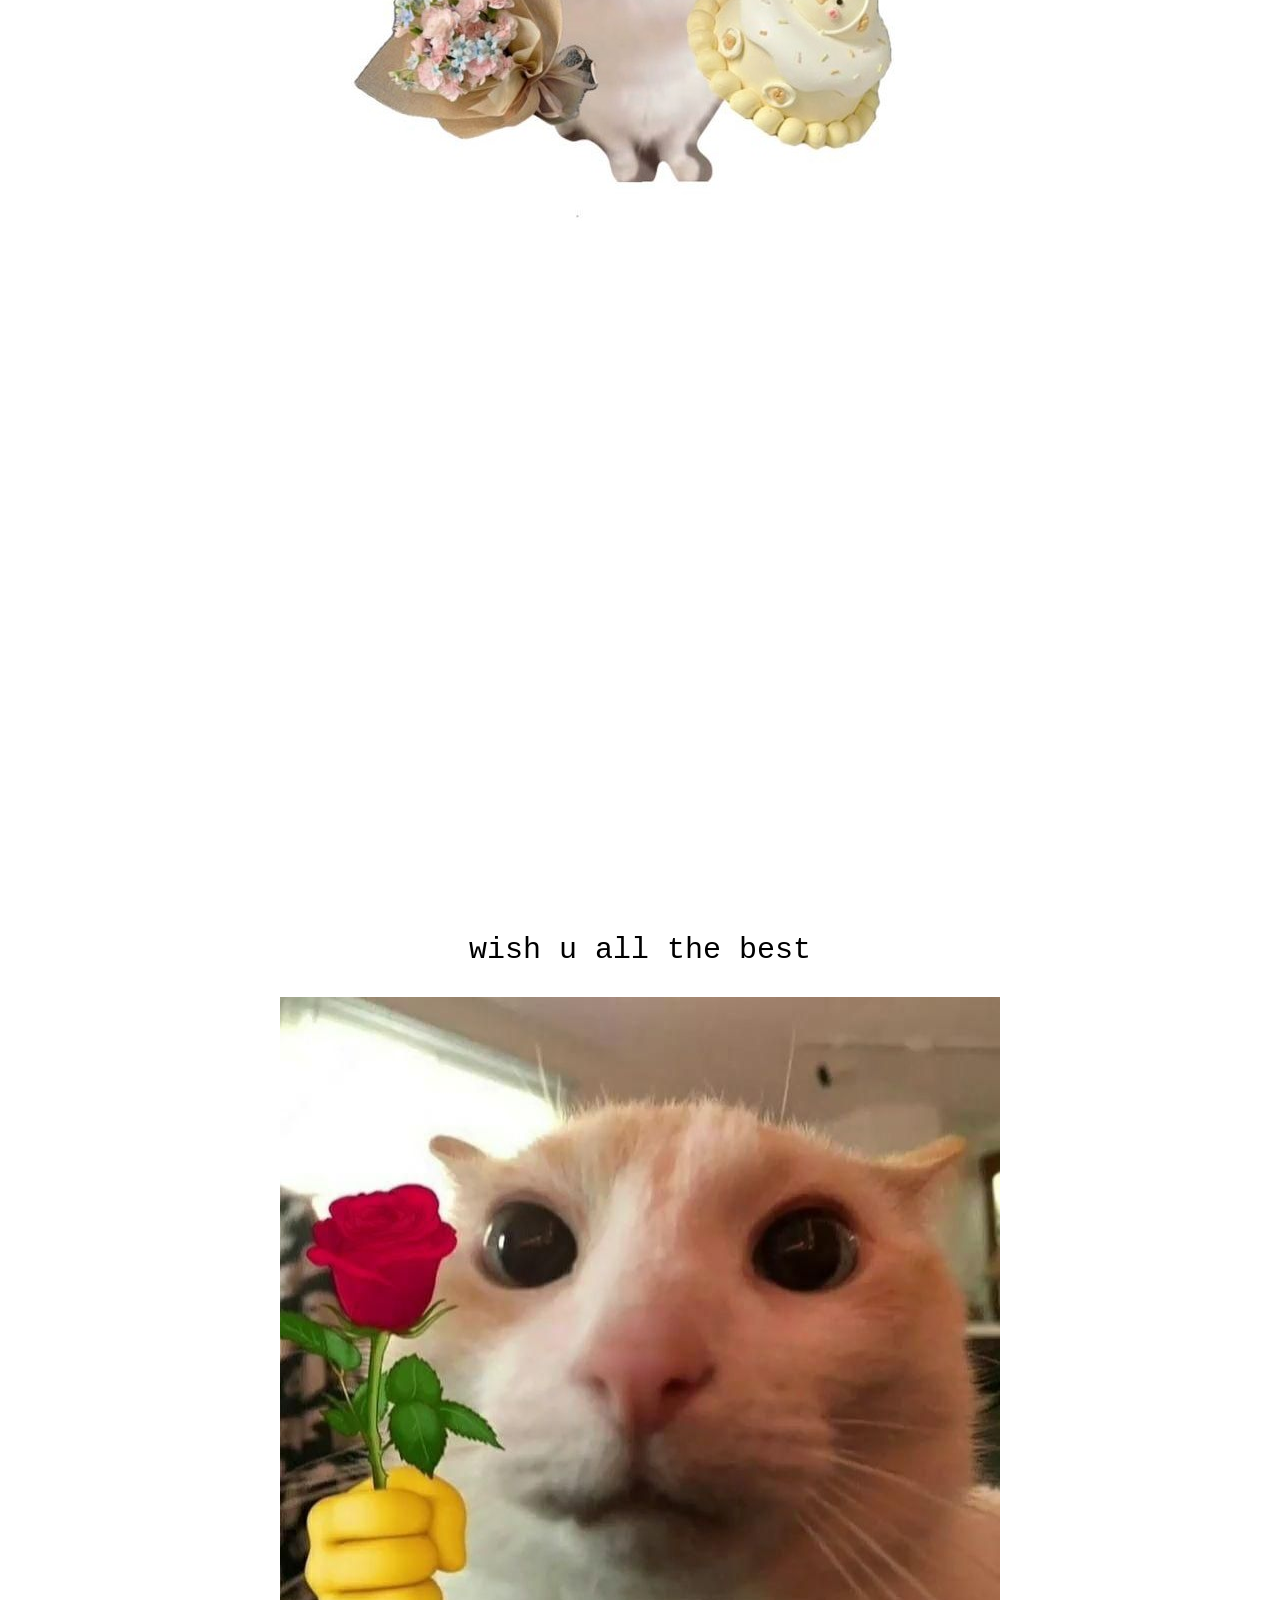
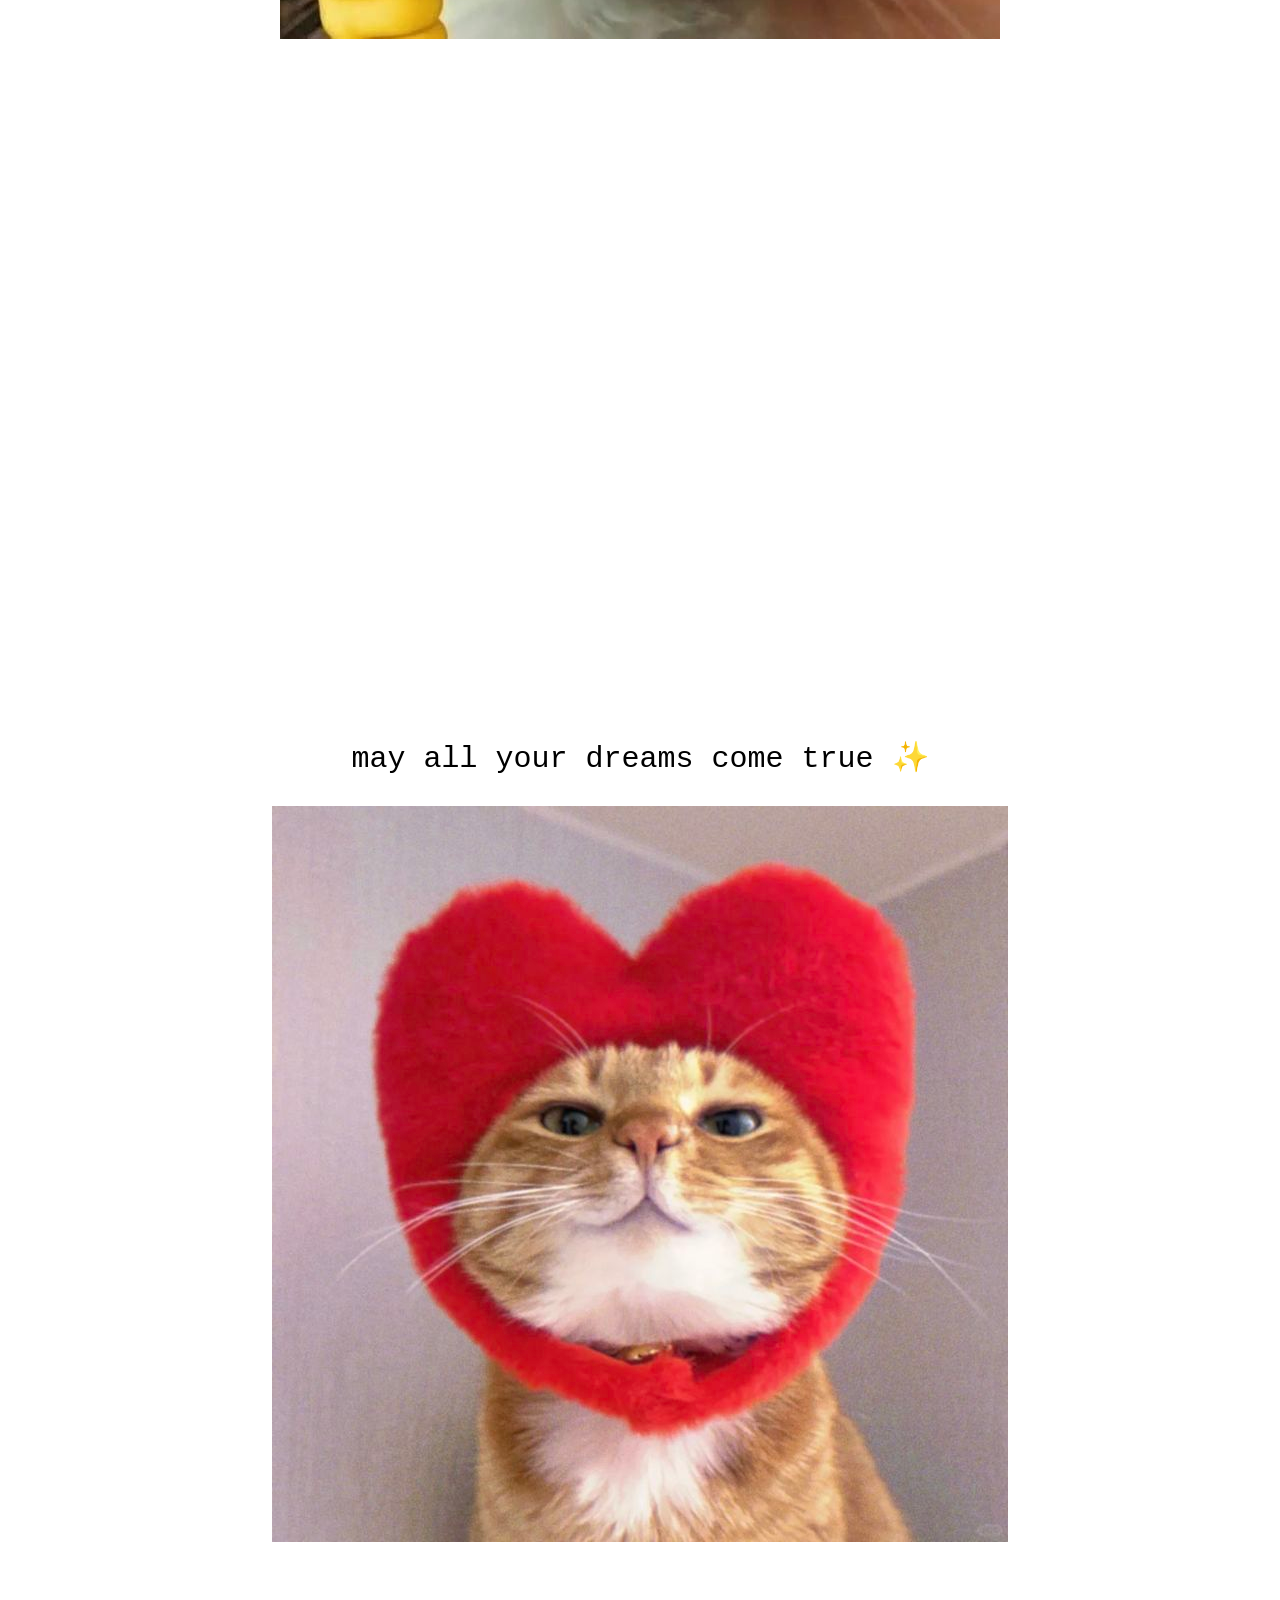
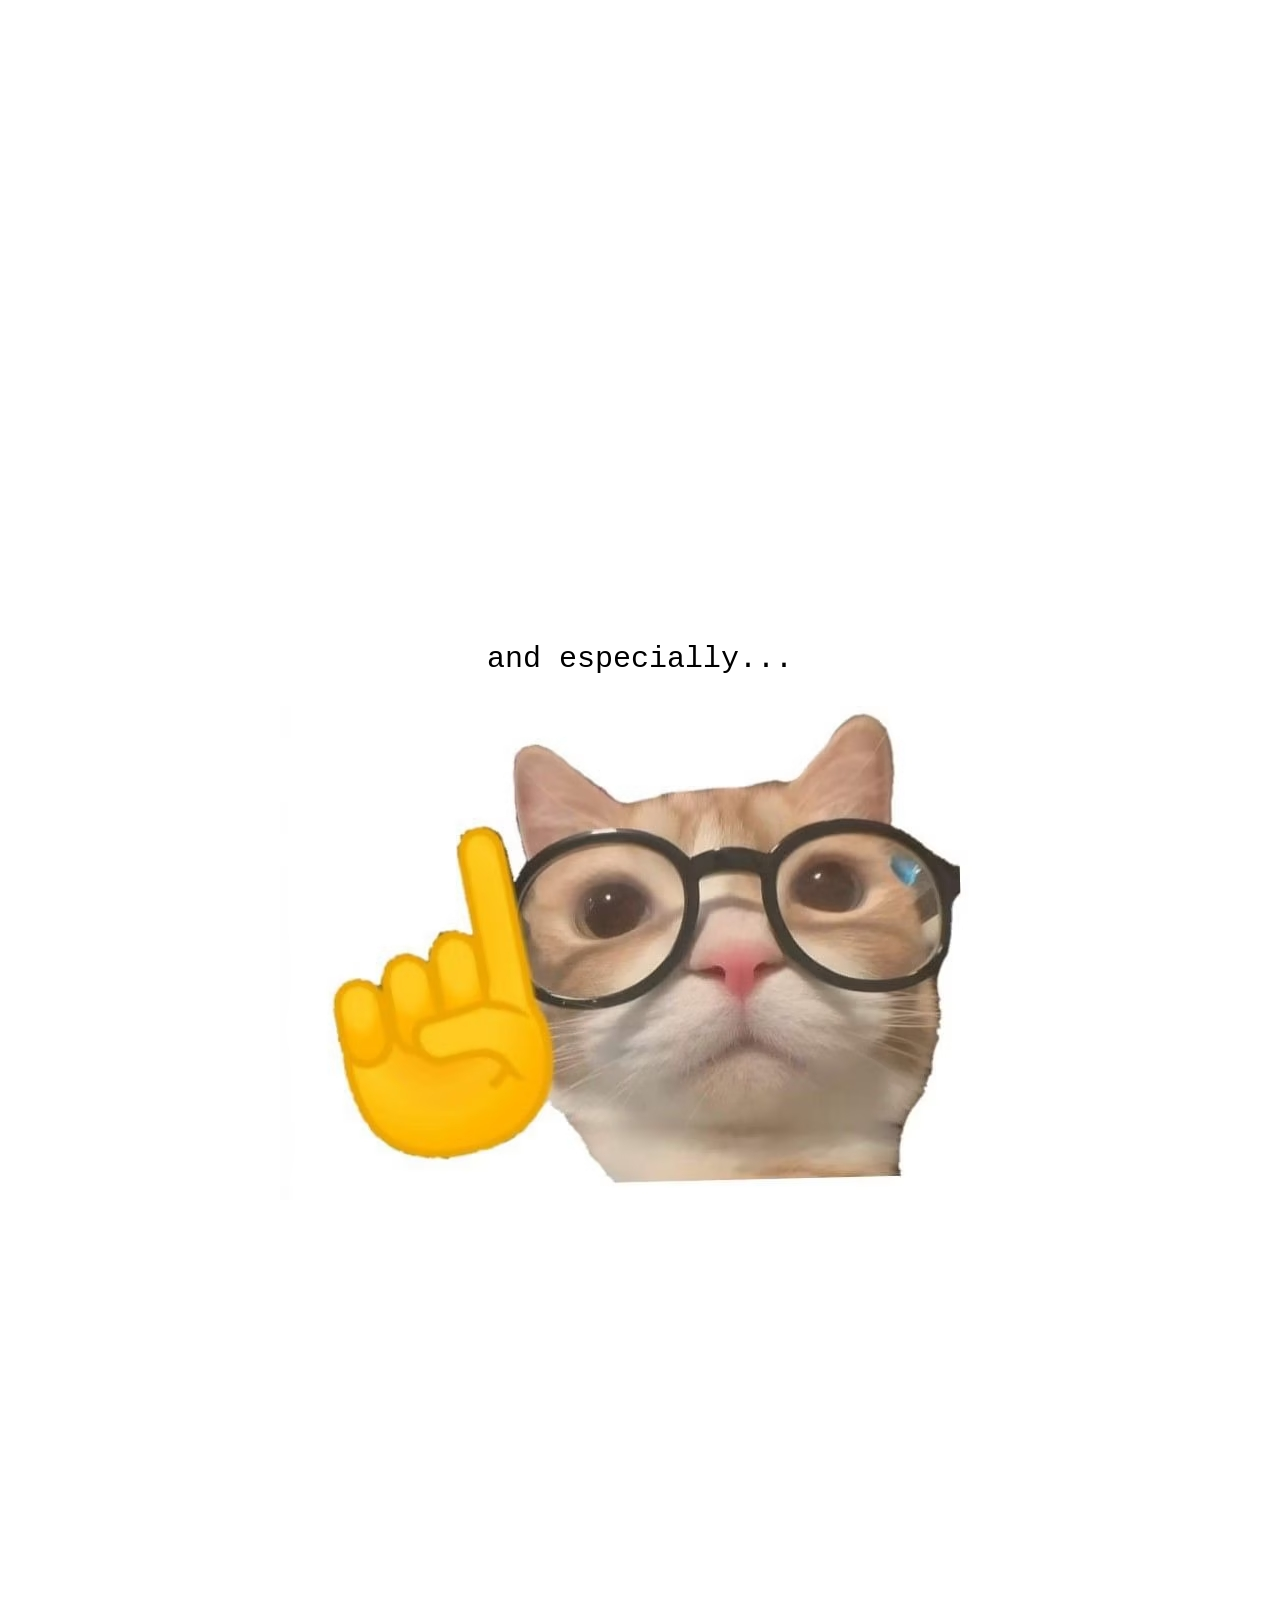
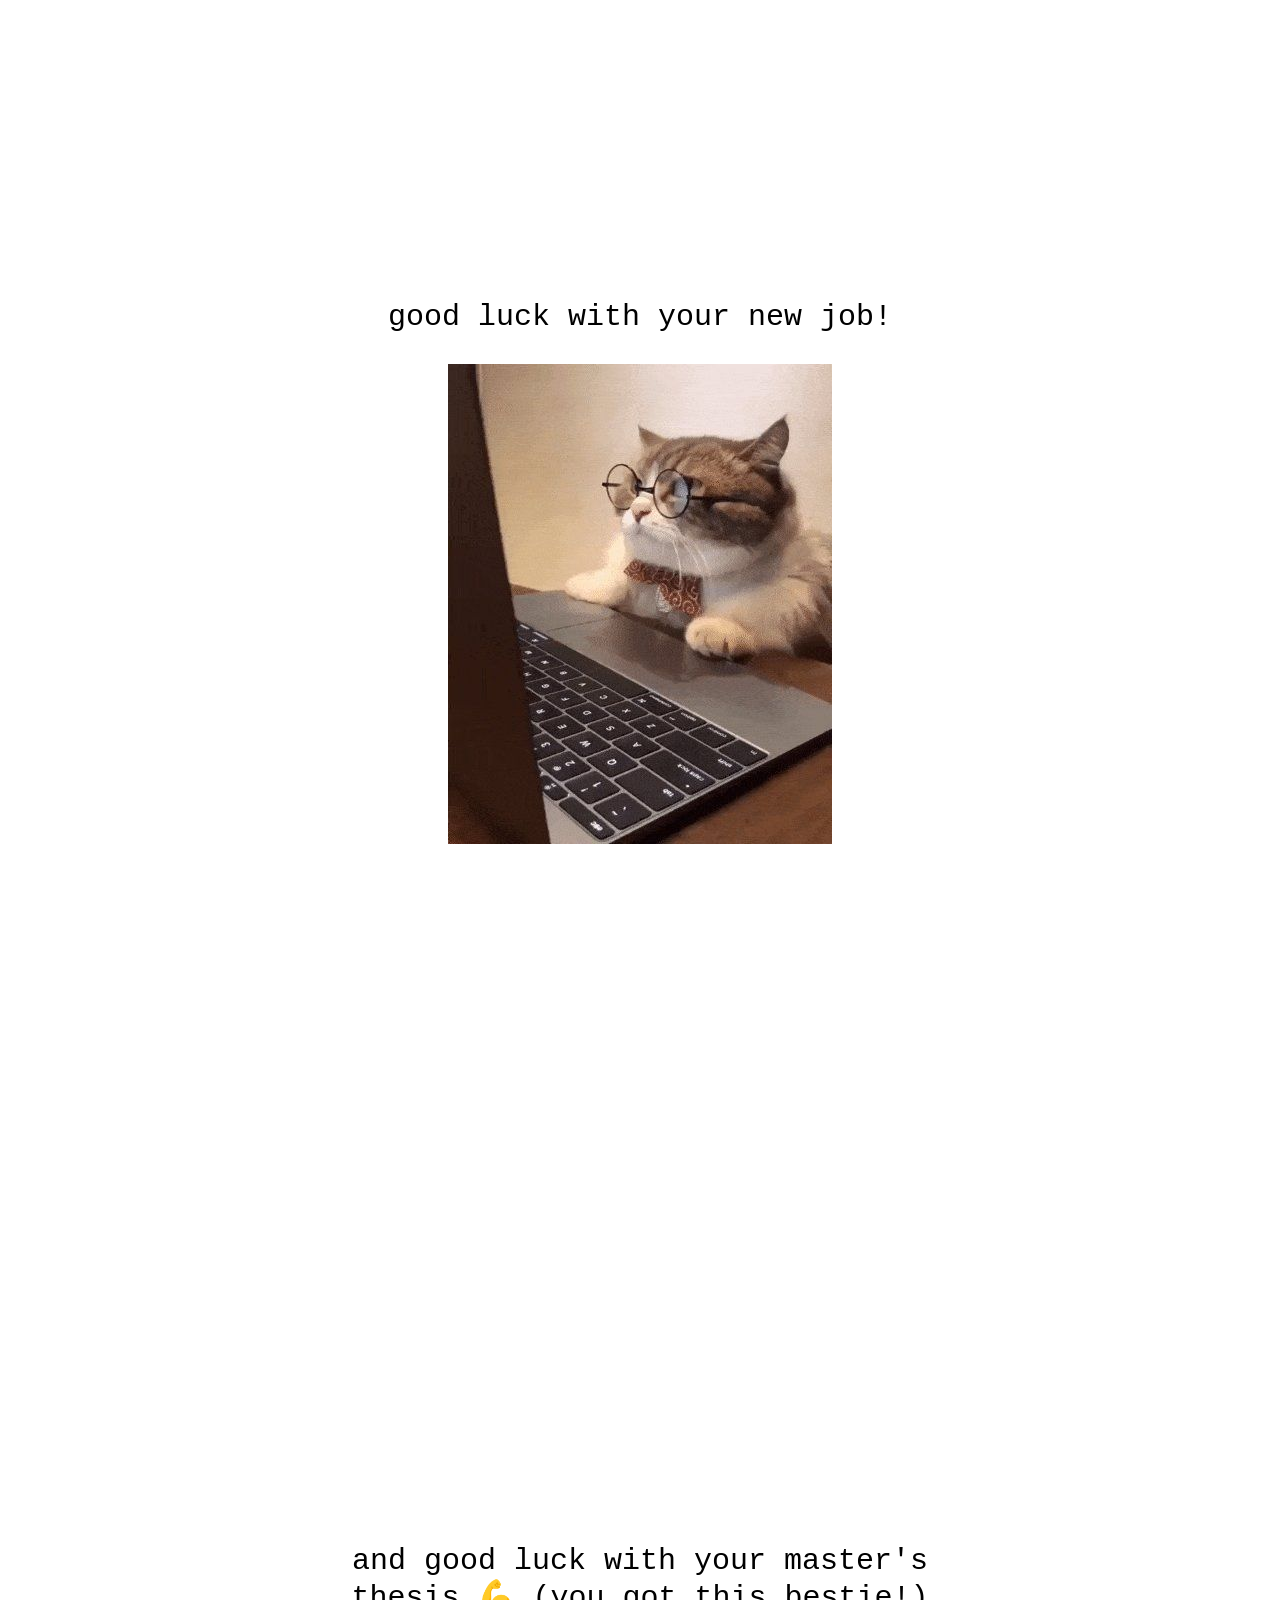
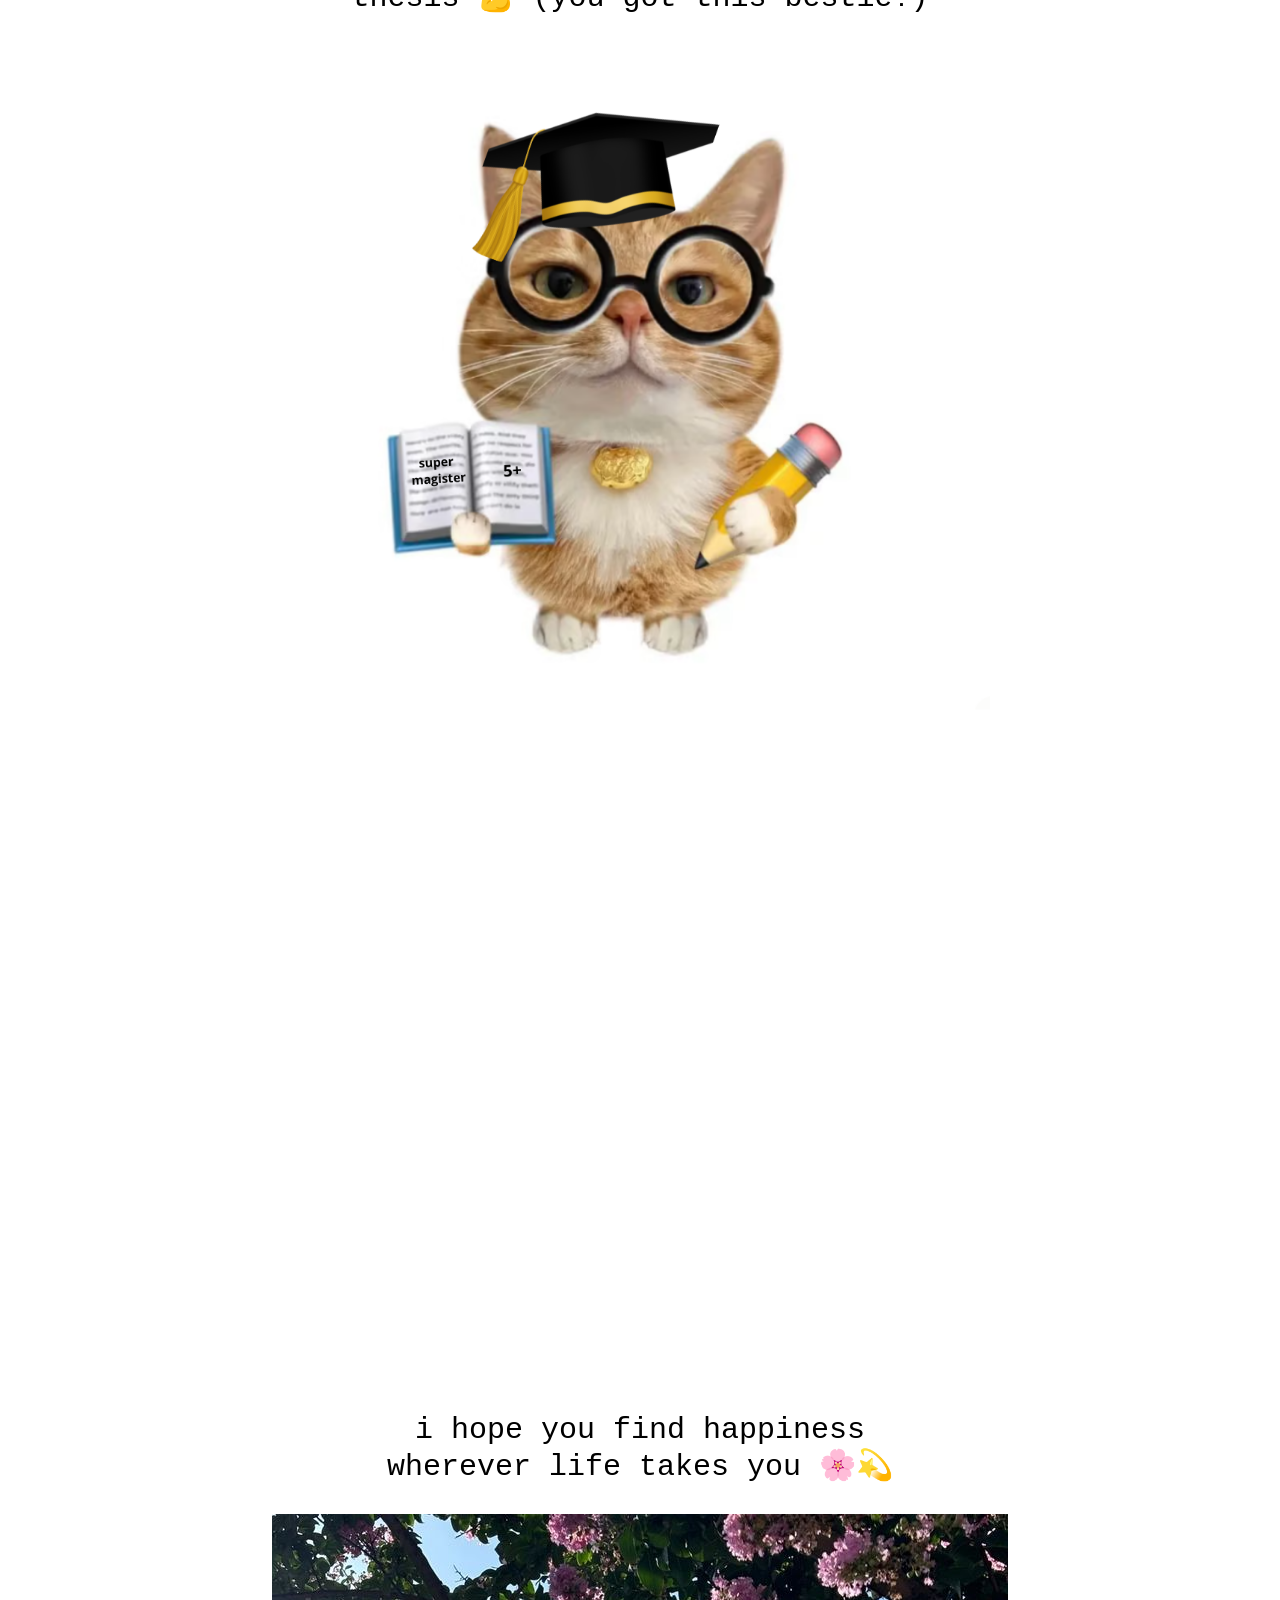
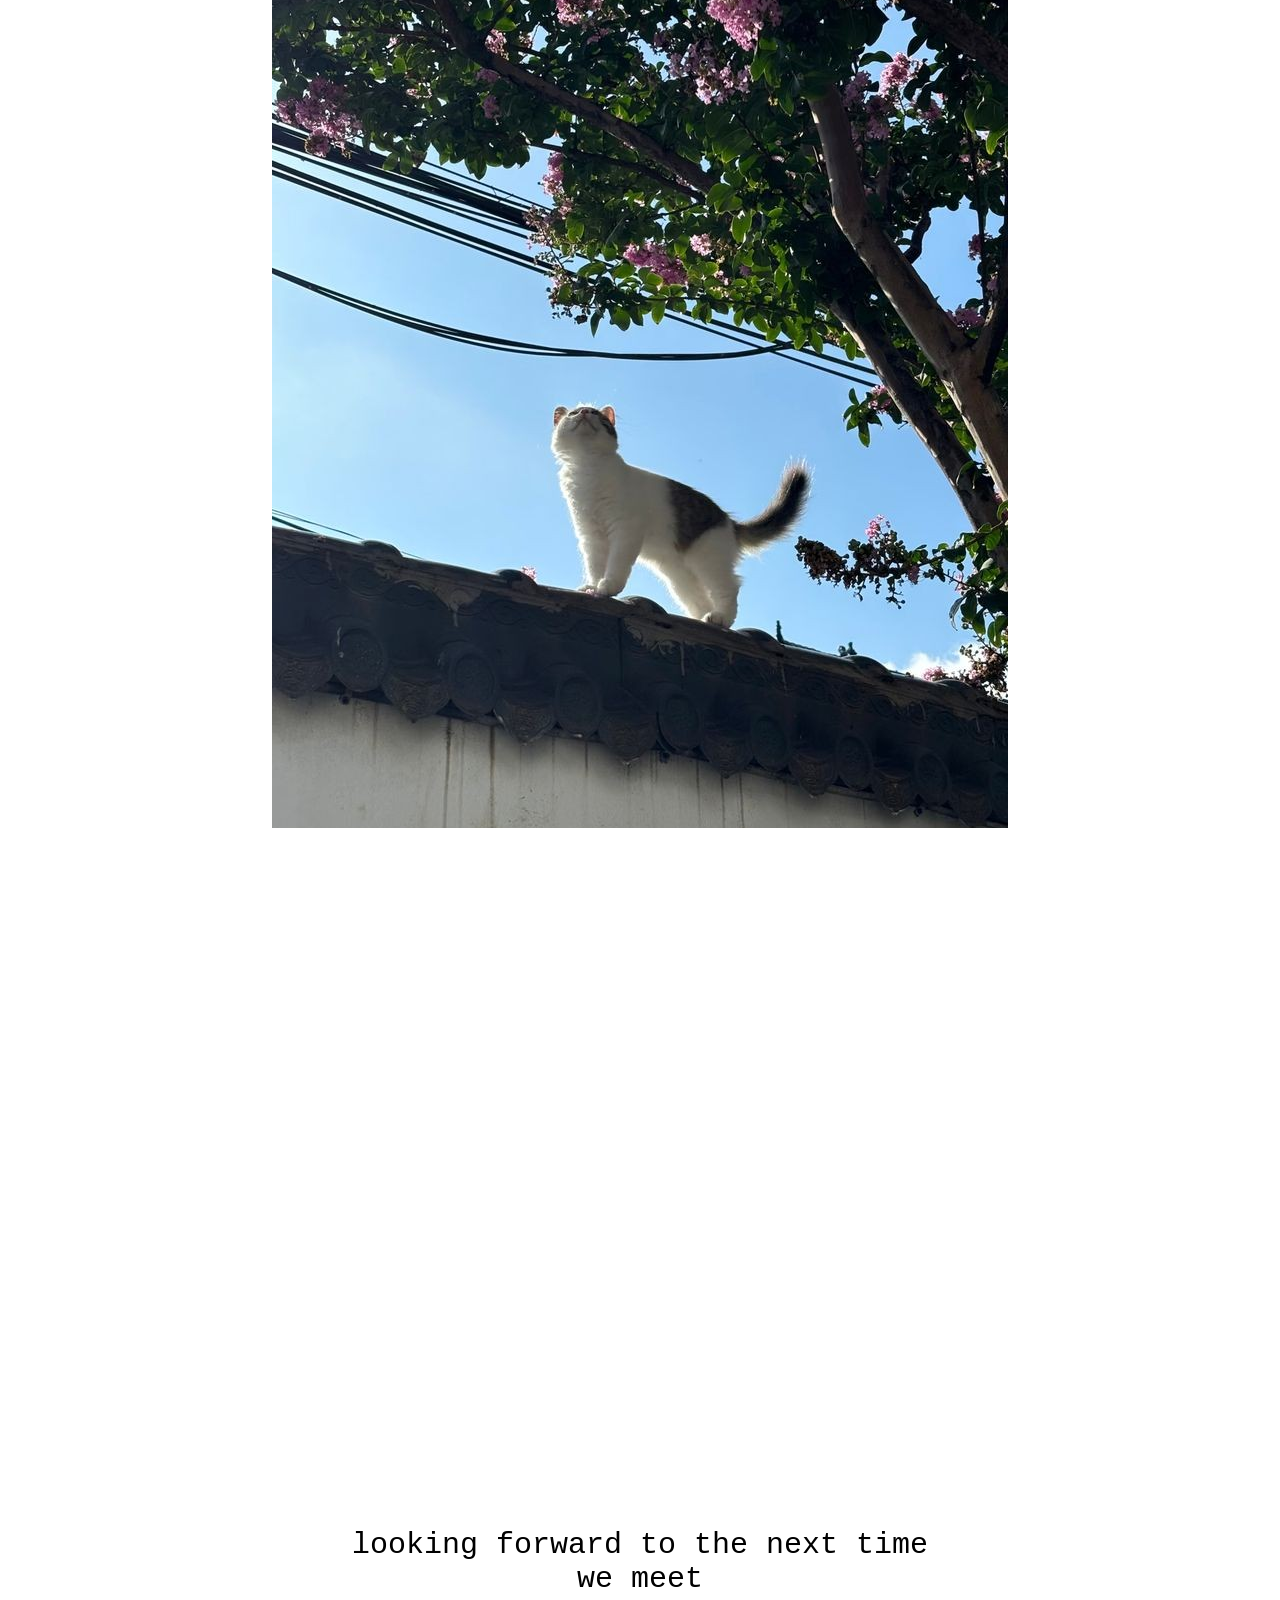
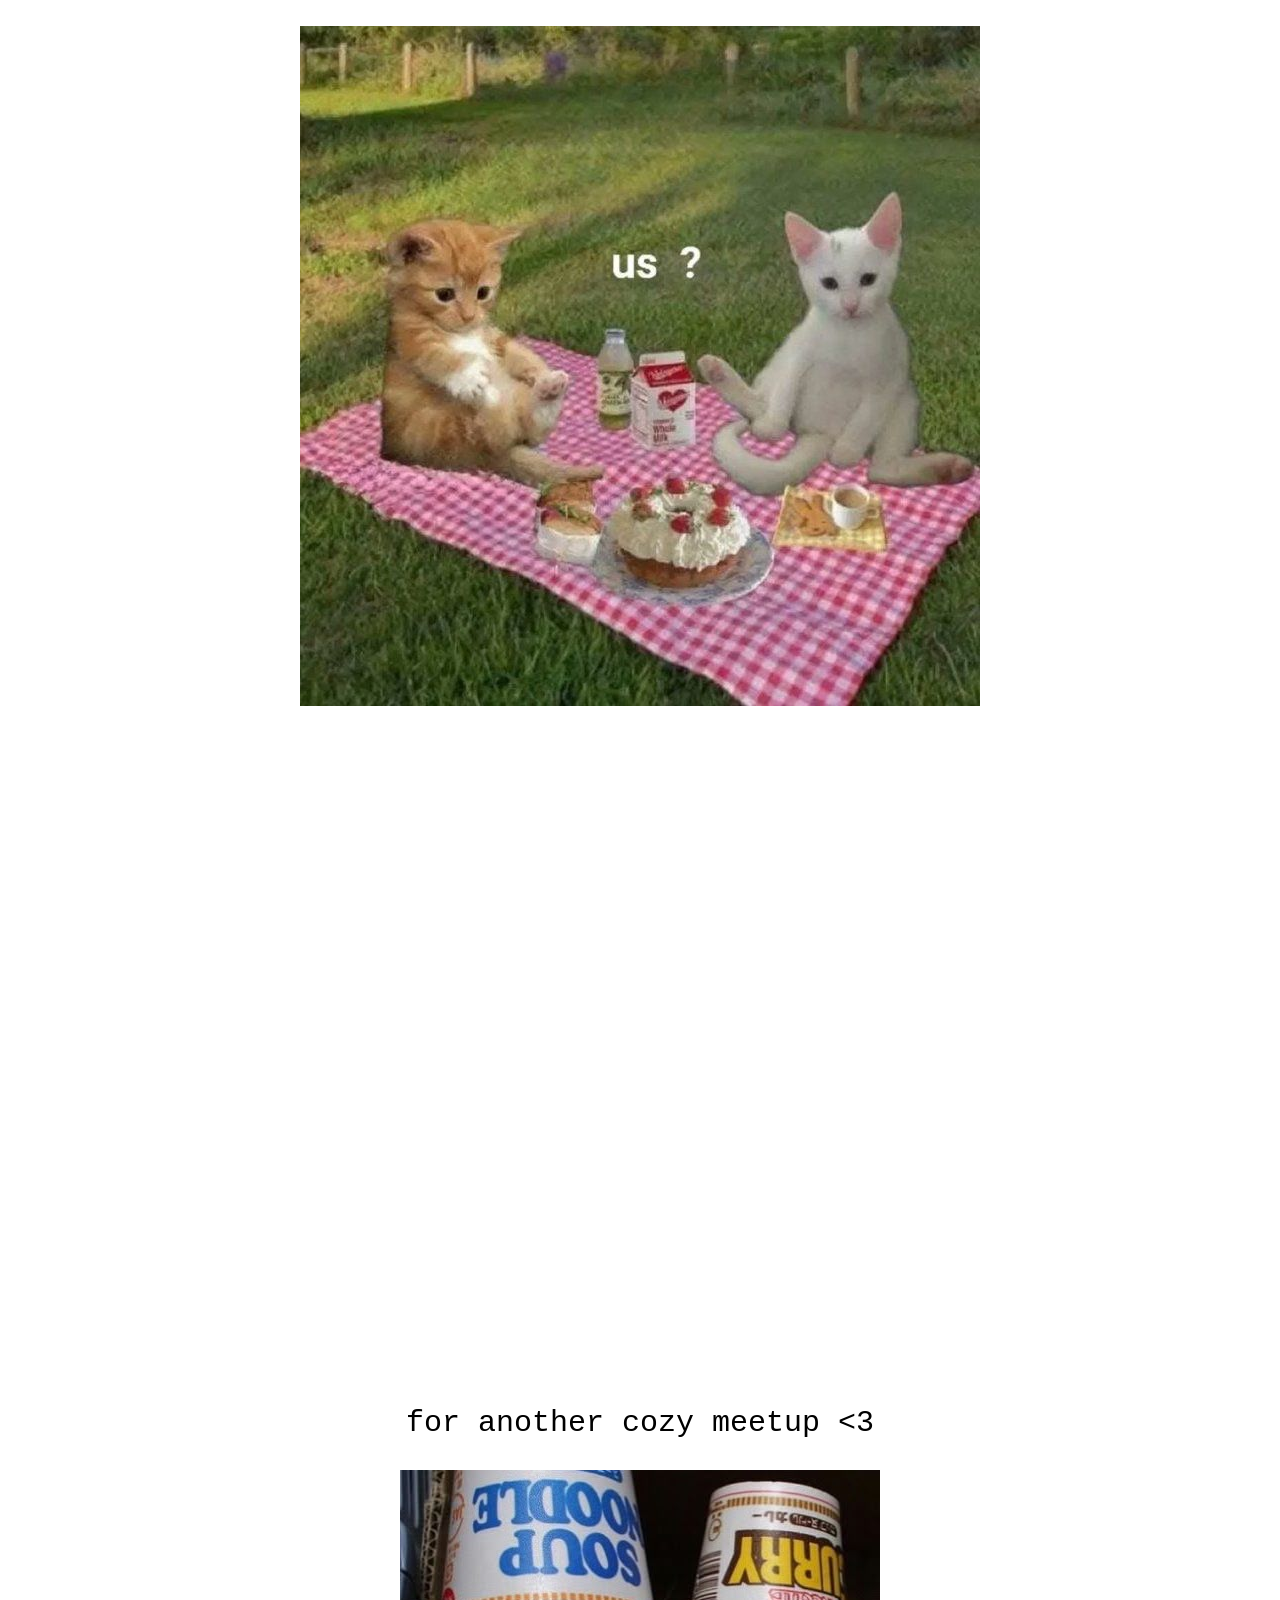
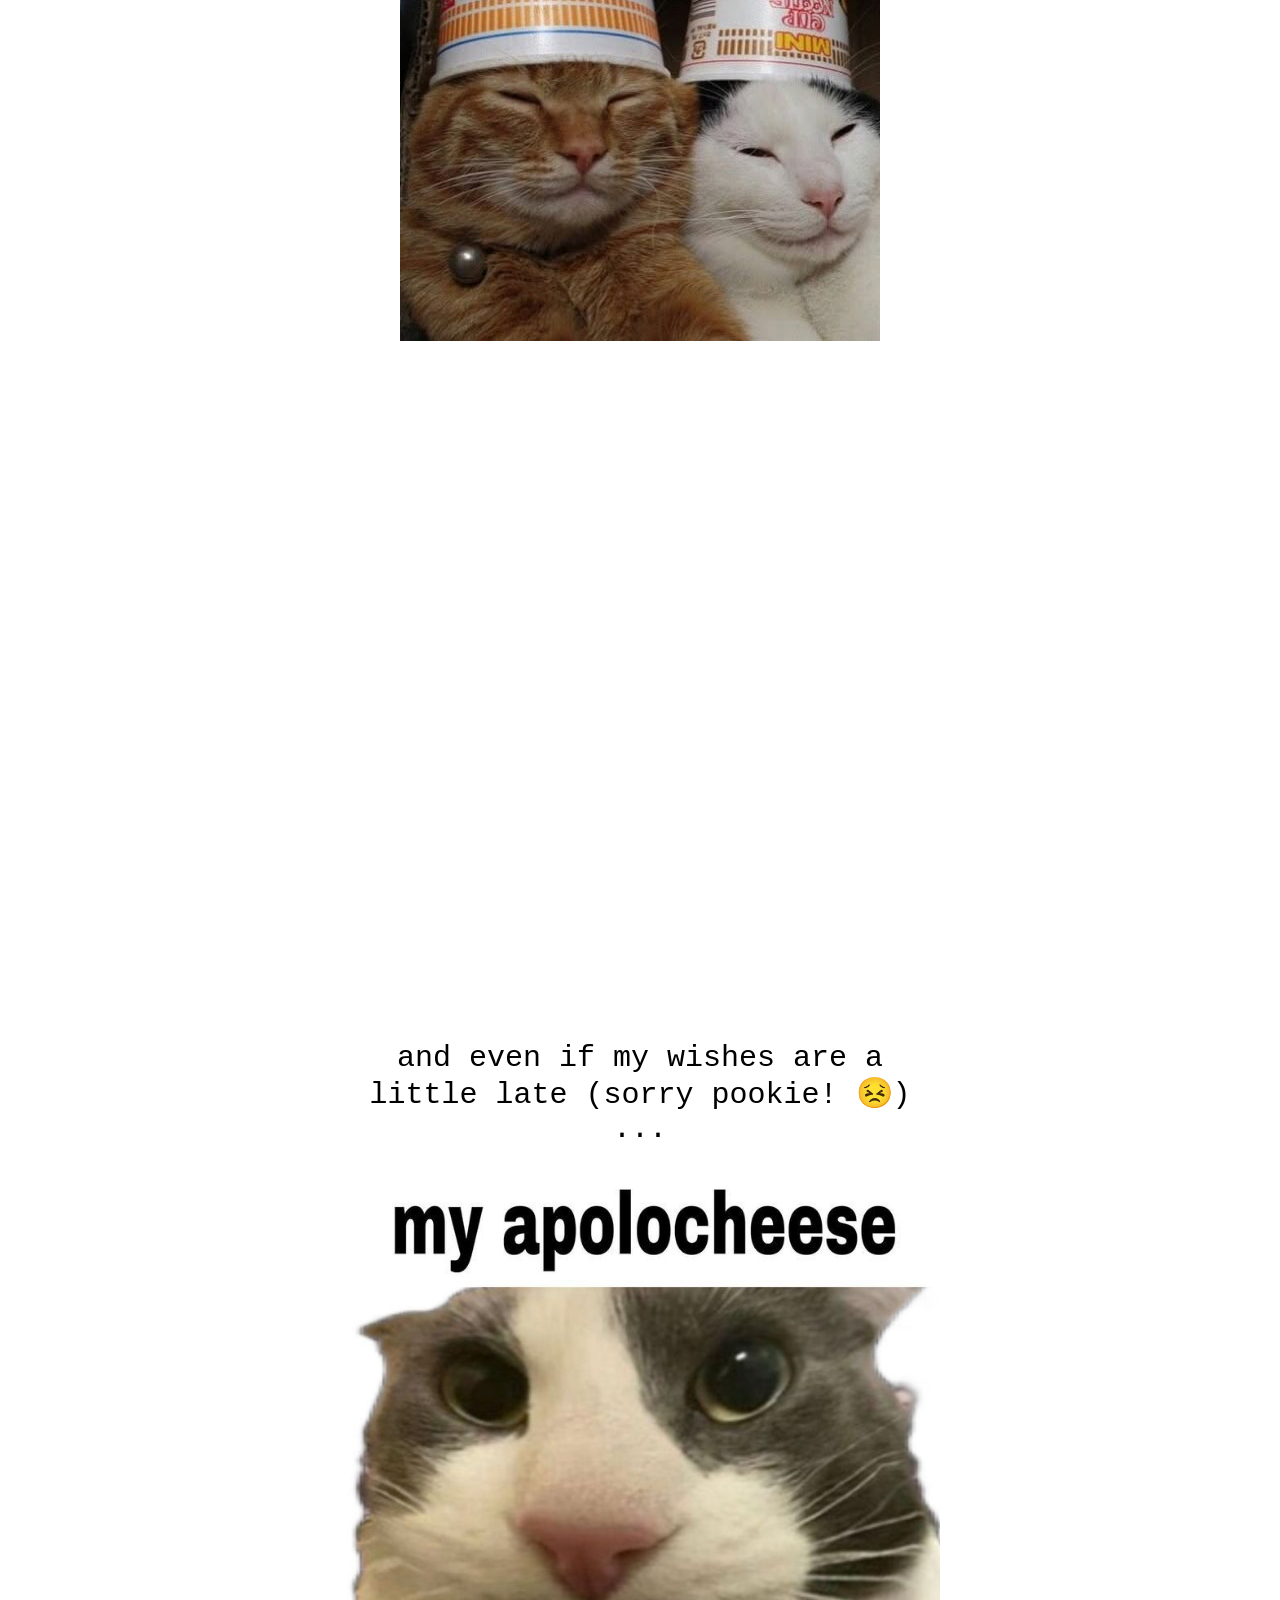
==== commit 0027bebe: "Update index.html" ====
--- a/index.html
+++ b/index.html
@@ -3,6 +3,7 @@
 <head>
     <meta charset="utf-8">
     <meta lang="en">
+    <meta name="viewport" content="width=device-width, initial-scale=1.0">
     <title>Happy Birthday Bestie</title> 
     <link rel="icon" type="image/x-icon" href="images/cacke-icon.png">
     <link rel="stylesheet" href="style.css" /> 
@@ -85,3 +86,4 @@
 
 </body>
 </html>
+
